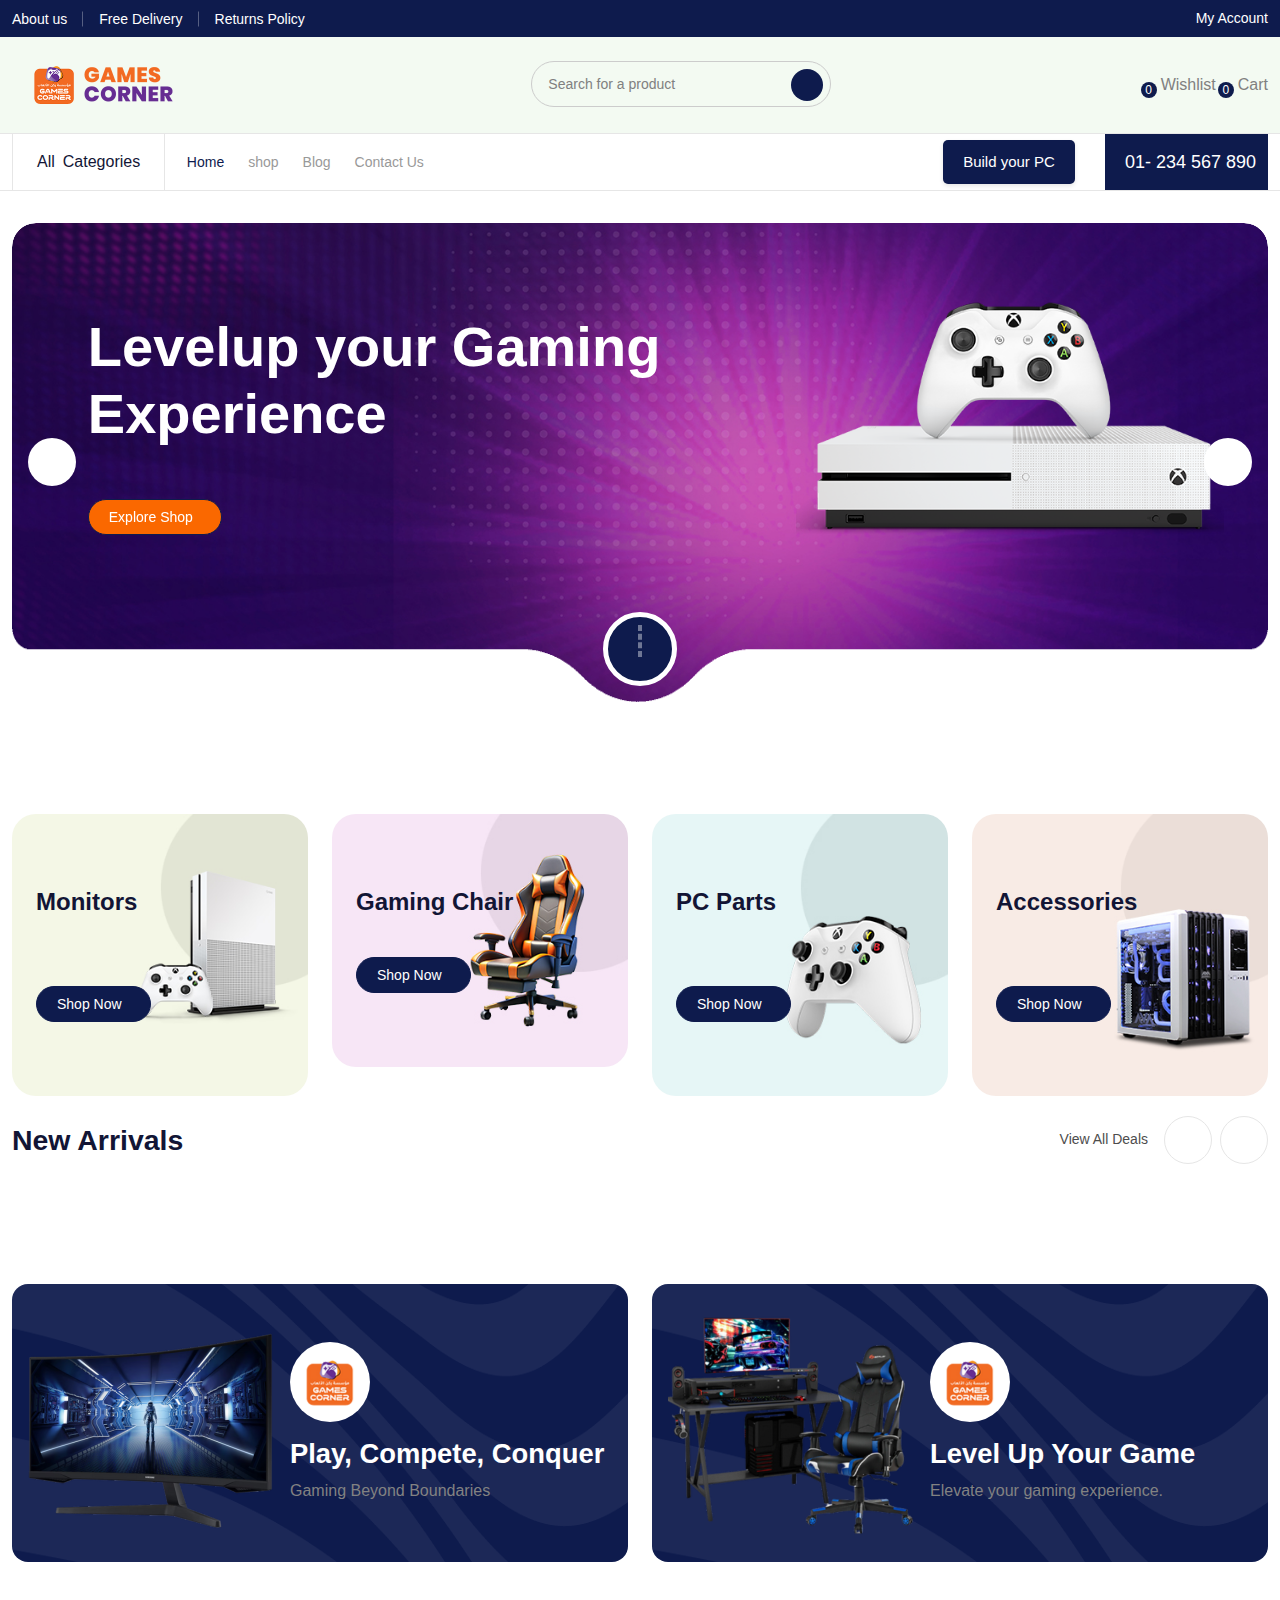
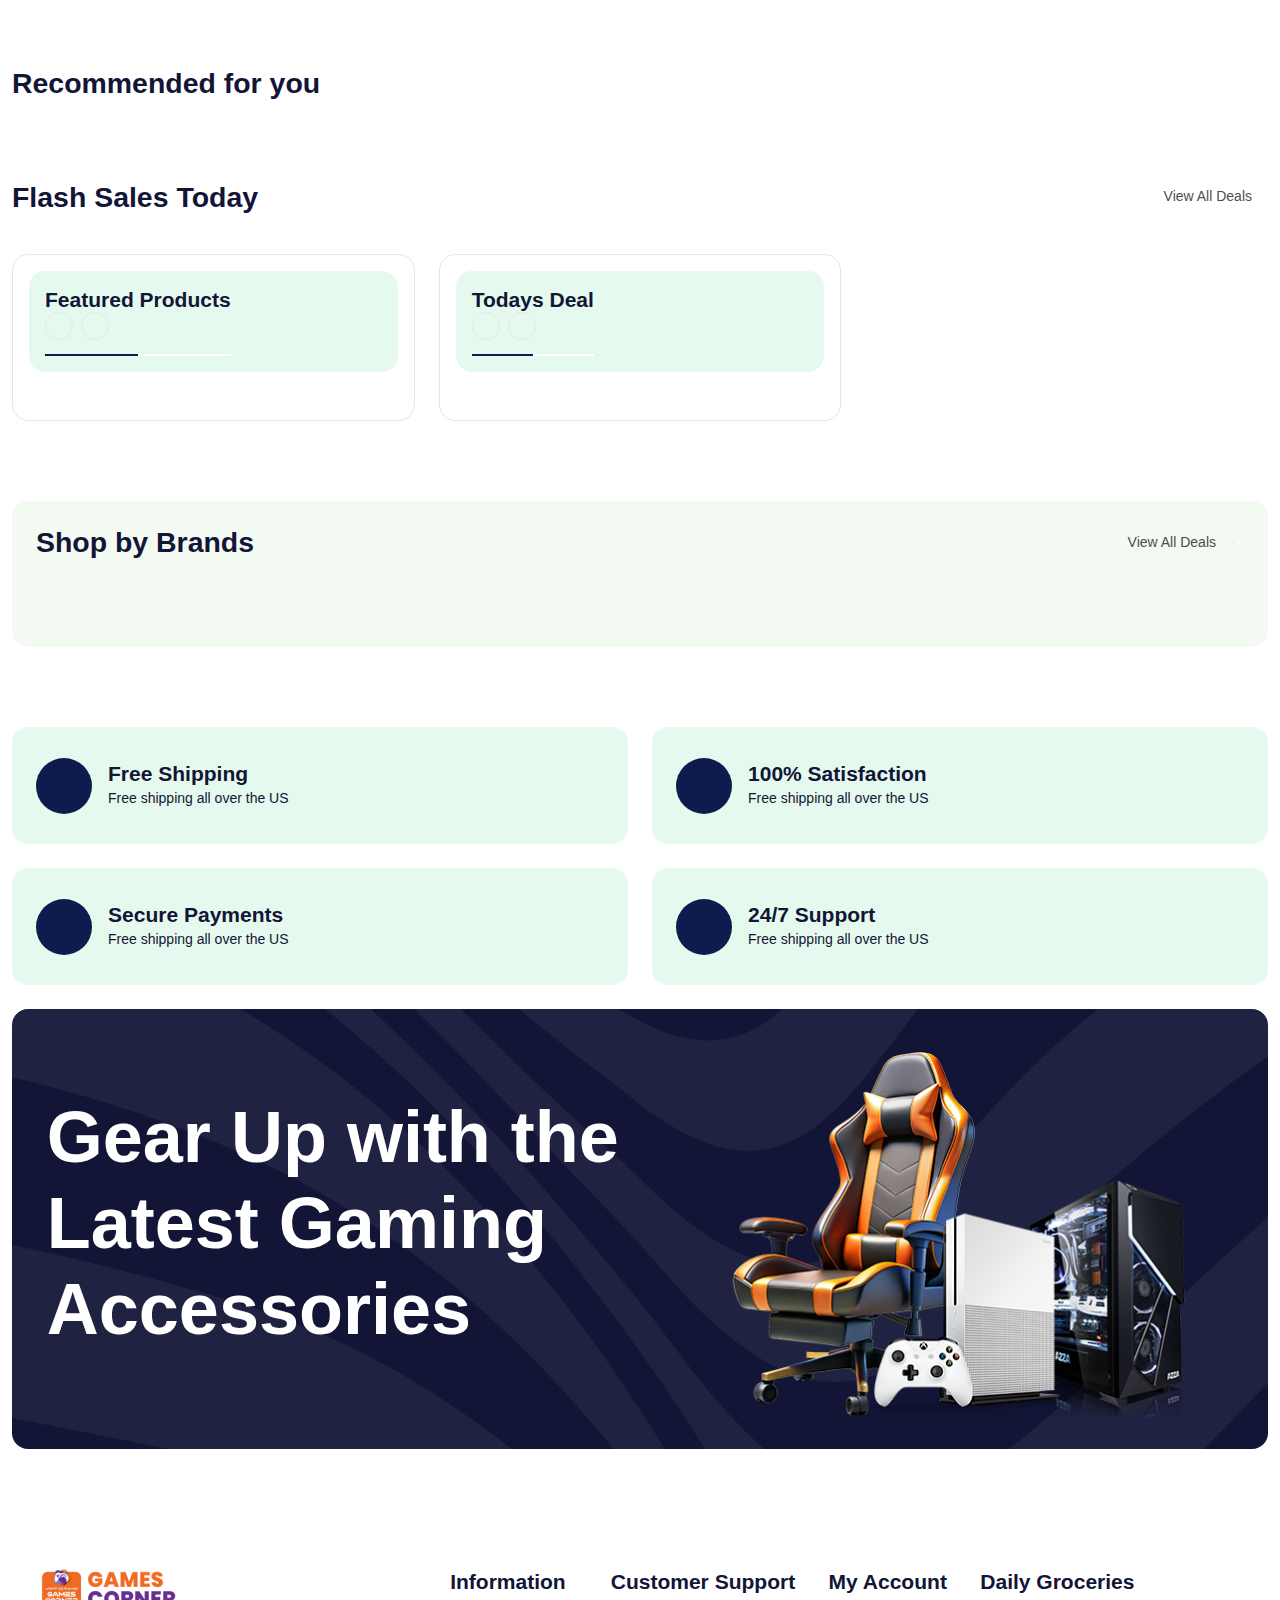
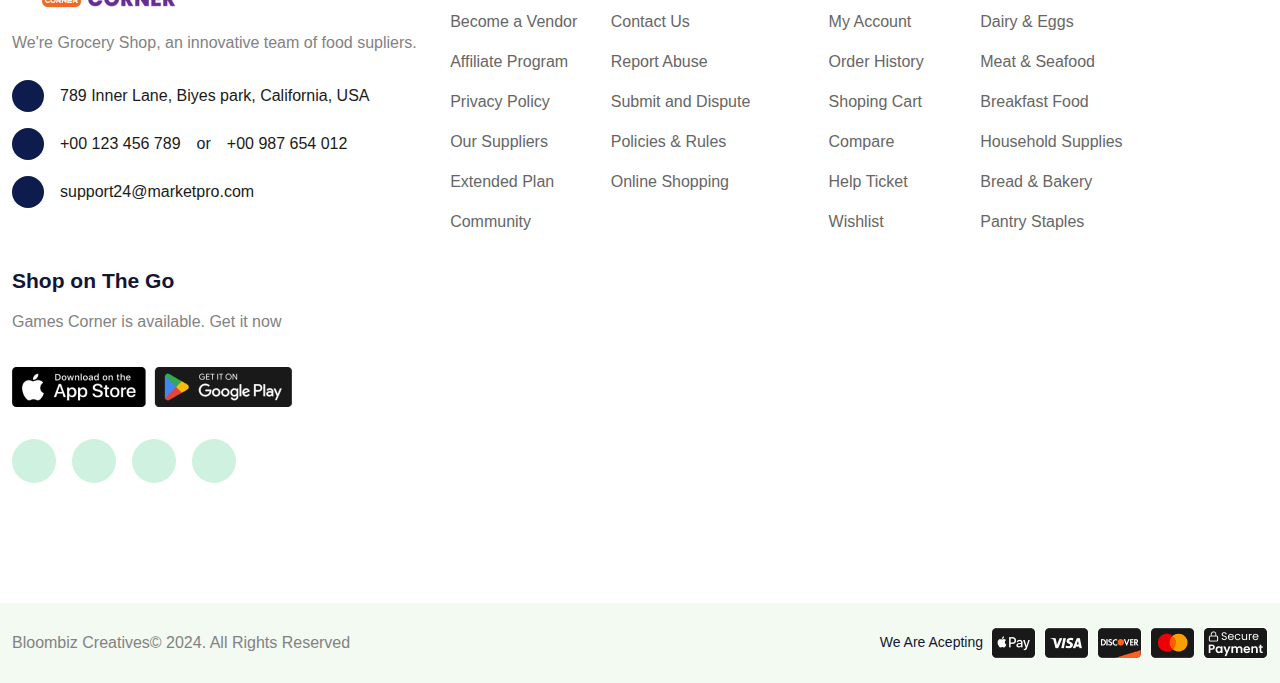
==== gamescorner.ae-main/index.html @ e505d5d4 "home page" ====
<!DOCTYPE html>
<html lang="en" class="">

<head>
  <meta charset="UTF-8" />
  <meta http-equiv="X-UA-Compatible" content="IE=edge" />
  <meta name="viewport" content="width=device-width, initial-scale=1.0" />
  <link rel="stylesheet" type="text/css" href="https://cdn.jsdelivr.net/npm/slick-carousel/slick/slick.css" />
  <script src="https://cdn.jsdelivr.net/npm/jquery"></script>
  <script src="https://cdn.jsdelivr.net/npm/slick-carousel/slick/slick.min.js"></script>

  <!-- Title -->
  <title>Games corner</title>
  <!-- Favicon -->
  <link rel="shortcut icon" href="assets/images/icon/favicon.png" />

  <!-- Bootstrap -->
  <link rel="stylesheet" href="assets/css/bootstrap.min.css" />
  <!-- select 2 -->
  <link rel="stylesheet" href="assets/css/select2.min.css" />
  <!-- Slick -->
  <link rel="stylesheet" href="assets/css/slick.css" />
  <!-- Wow -->
  <link rel="stylesheet" href="assets/css/jquery-ui.css" />
  <!-- Main css -->
  <link rel="stylesheet" href="assets/css/main.css" />
</head>
<style>
  #searchResults {
    background: white;
    border: 1px solid #ccc;
    max-height: 200px;
    overflow-y: auto;
    z-index: 1000;
    box-shadow: 0px 4px 6px rgba(0, 0, 0, 0.1);
  }

  .dropdown-item {
    padding: 8px 16px;
    cursor: pointer;
    text-decoration: none;
    color: black;
    display: block;
  }

  .dropdown-item:hover {
    background: #f0f0f0;
  }
</style>

<body>
  <!--==================== Preloader Start ====================-->
  <div class="preloader">
    <img src="assets/images/icon/preloader.gif" alt="" />
    <!-- <div class="loader"></div> -->
  </div>
  <!--==================== Preloader End ====================-->

  <!--==================== Overlay Start ====================-->
  <div class="overlay"></div>
  <!--==================== Overlay End ====================-->

  <!--==================== Sidebar Overlay End ====================-->
  <div class="side-overlay"></div>
  <!--==================== Sidebar Overlay End ====================-->

  <!-- ==================== Scroll to Top End Here ==================== -->
  <div class="progress-wrap">
    <svg class="progress-circle svg-content" width="100%" height="100%" viewBox="-1 -1 102 102">
      <path d="M50,1 a49,49 0 0,1 0,98 a49,49 0 0,1 0,-98" />
    </svg>
  </div>
  <!-- ==================== Scroll to Top End Here ==================== -->

  <!-- ==================== Search Box Start Here ==================== -->
  <form action="#" class="search-box">
    <button type="button"
      class="search-box__close position-absolute inset-block-start-0 inset-inline-end-0 m-16 w-48 h-48 border border-gray-100 rounded-circle flex-center text-white hover-text-gray-800 hover-bg-white text-2xl transition-1">
      <i class="ph ph-x"></i>
    </button>
    <div class="container">
      <div class="position-relative">
        <input type="text" id="searchInput1" class="form-control py-16 px-24 text-xl rounded-pill pe-64"
          placeholder="Search for a product" />
        <button type="submit"
          class="w-48 h-48 bg-main-600 rounded-circle flex-center text-xl text-white position-absolute top-50 translate-middle-y inset-inline-end-0 me-8">
          <i class="ph ph-magnifying-glass"></i>
        </button>
        <div id="searchResults1" class="dropdown-menu position-absolute w-100" style="display: none"></div>
      </div>
    </div>
  </form>
  <!-- ==================== Search Box End Here ==================== -->

  <!-- ==================== Mobile Menu Start Here ==================== -->
  <div class="mobile-menu scroll-sm d-lg-none d-block">
    <button type="button" class="close-button">
      <i class="ph ph-x"></i>
    </button>
    <div class="mobile-menu__inner">
      <a href="index.html" class="mobile-menu__logo">
        <img src="assets/images/logo/games corner logo.png" alt="Logo" />
      </a>
      <div class="mobile-menu__menu">
        <!-- Nav Menu Start -->
        <ul class="nav-menu flex-align nav-menu--mobile">
          <li class="nav-menu__item">
            <a href="index.html" class="nav-menu__link">Home</a>
          </li>
          <li class="nav-menu__item">
            <a href="shop.html" class="nav-menu__link">shop</a>
          </li>
          <li class="nav-menu__item">
            <a href="#" class="nav-menu__link">Blog</a>
          </li>
          <li class="nav-menu__item">
            <a href="#" class="nav-menu__link">Contact Us</a>
          </li>
          <li class="nav-menu__item">
            <a href="assemble.html" class="nav-menu__link">Assemble</a>
          </li>
        </ul>
        <!-- Nav Menu End -->
      </div>
    </div>
  </div>
  <!-- ==================== Mobile Menu End Here ==================== -->

  <!-- ======================= Middle Top Start ========================= -->
  <div class="header-top bg-main-600 flex-between">
    <div class="container container-lg">
      <div class="flex-between flex-wrap gap-8">
        <ul class="flex-align flex-wrap d-none d-md-flex">
          <!-- <li class="border-right-item"><a href="#shipping" class="text-white text-sm hover-text-decoration-underline">Become A Seller</a></li> -->
          <li class="border-right-item">
            <a href="#shipping" class="text-white text-sm hover-text-decoration-underline">About us</a>
          </li>
          <li class="border-right-item">
            <a href="#shipping" class="text-white text-sm hover-text-decoration-underline">Free Delivery</a>
          </li>
          <li class="border-right-item">
            <a href="#shipping" class="text-white text-sm hover-text-decoration-underline">Returns Policy</a>
          </li>
        </ul>
        <ul class="header-top__right flex-align flex-wrap">
          <li class="border-right-item account">
            <a href="account.html" class="text-white text-sm py-8 flex-align gap-6">
              <span class="icon text-md d-flex">
                <i class="ph ph-user-circle"></i>
              </span>
              <span class="hover-text-decoration-underline">My Account</span>
            </a>
          </li>
        </ul>
      </div>
    </div>
  </div>
  <!-- ======================= Middle Top End ========================= -->

  <!-- ======================= Middle Header Start ========================= -->
  <header class="header-middle bg-color-one border-bottom border-gray-100">
    <div class="container container-lg">
      <nav class="header-inner flex-between">
        <!-- Logo Start -->
        <div class="logo">
          <a href="index.html" class="link">
            <img src="assets/images/logo/games corner logo.png" alt="Logo" />
          </a>
        </div>
        <!-- Logo End  -->

        <!-- form location Start -->
        <form action="#" class="flex-align flex-wrap form-location-wrapper">
          <div class="search-category d-flex h-48 select-border-end-0 radius-end-0 search-form d-sm-flex d-none">
            <div class="search-form__wrapper position-relative">
              <input type="text" id="searchInput2"
                class="search-form__input common-input py-13 ps-16 pe-18 rounded-end-pill pe-44"
                placeholder="Search for a product " />
              <button type="submit"
                class="w-32 h-32 bg-main-600 rounded-circle flex-center text-xl text-white position-absolute top-50 translate-middle-y inset-inline-end-0 me-8">
                <i class="ph ph-magnifying-glass"></i>
              </button>
              <div id="searchResults2" class="dropdown-menu position-absolute w-100" style="display: none"></div>
            </div>
          </div>
        </form>

        <!-- form location start -->

        <!-- Header Middle Right start -->
        <div class="header-right flex-align d-lg-block d-none">
          <div class="flex-align flex-wrap gap-12">
            <button type="button" class="search-icon flex-align d-lg-none d-flex gap-4 item-hover">
              <span class="text-2xl text-gray-700 d-flex position-relative item-hover__text">
                <i class="ph ph-magnifying-glass"></i>
              </span>
            </button>
            <a href="wishlist.html" class="flex-align gap-4 item-hover">
              <span class="text-2xl text-gray-700 d-flex position-relative me-6 mt-6 item-hover__text">
                <i class="ph ph-heart"></i>
                <span id="wishlistCount"
                  class="w-16 h-16 flex-center rounded-circle bg-main-600 text-white text-xs position-absolute top-n6 end-n4">0</span>
              </span>
              <span class="text-md text-gray-500 item-hover__text d-none d-lg-flex">Wishlist</span>
            </a>

            <a href="cart.html" class="flex-align gap-4 item-hover">
              <span class="text-2xl text-gray-700 d-flex position-relative me-6 mt-6 item-hover__text">
                <i class="ph ph-shopping-cart-simple"></i>
                <span id="CartproductCount"
                  class="w-16 h-16 flex-center rounded-circle bg-main-600 text-white text-xs position-absolute top-n6 end-n4">0</span>
              </span>
              <span class="text-md text-gray-500 item-hover__text d-none d-lg-flex">Cart</span>
            </a>
          </div>
        </div>
        <!-- Header Middle Right End  -->
      </nav>
    </div>
  </header>
  <!-- ======================= Middle Header End ========================= -->

  <!-- ==================== Header Start Here ==================== -->
  <header class="header bg-white border-bottom border-gray-100">
    <div class="container container-lg">
      <nav class="header-inner d-flex justify-content-between gap-8">
        <div class="flex-align menu-category-wrapper">
          <!-- Category Dropdown Start -->
          <div class="category on-hover-item">
            <button type="button"
              class="category__button flex-align gap-8 fw-medium p-16 border-end border-start border-gray-100 text-heading">
              <span class="icon text-2xl d-xs-flex d-none"><i class="ph ph-dots-nine"></i></span>
              <span class="d-sm-flex d-none">All</span> Categories
              <span class="arrow-icon text-xl d-flex"><i class="ph ph-caret-down"></i></span>
            </button>

            <div class="responsive-dropdown on-hover-dropdown common-dropdown nav-submenu p-0 submenus-submenu-wrapper">
              <button type="button"
                class="close-responsive-dropdown rounded-circle text-xl position-absolute inset-inline-end-0 inset-block-start-0 mt-4 me-8 d-lg-none d-flex">
                <i class="ph ph-x"></i>
              </button>

              <!-- Logo Start -->
              <div class="logo px-16 d-lg-none d-block">
                <a href="index.html" class="link">
                  <img src="assets/images/logo/games corner logo.png" alt="Logo" />
                </a>
              </div>

              <!-- Logo End -->
              <ul class="scroll-sm p-0 py-8 w-300 max-h-400 overflow-y-auto" id="categoriesList"
                class="categories-list"></ul>
              <div id="errorMessage" class="text-red-500 text-center"></div>
            </div>
          </div>
          <!-- Category Dropdown End  -->

          <!-- Menu Start  -->
          <div class="header-menu d-lg-block d-none">
            <!-- Nav Menu Start -->
            <ul class="nav-menu flex-align">
              <li class="nav-menu__item">
                <a href="index.html" class="nav-menu__link">Home</a>
              </li>
              <li class="nav-menu__item">
                <a href="shop.html" class="nav-menu__link">shop</a>
              </li>
              <li class="nav-menu__item">
                <a href="blog.html" class="nav-menu__link">Blog</a>
              </li>
              <li class="nav-menu__item">
                <a href="contact.html" class="nav-menu__link">Contact Us</a>
              </li>
            </ul>
            <!-- Nav Menu End -->
          </div>
          <!-- Menu End  -->
        </div>

        <!-- Header Right start -->
        <div class="header-right flex-align">
          <a href="assemble.html"><button class="assemble">
              <i class="ph ph-puzzle-piece"></i> Build your PC
            </button></a>

          <a href="tel:01234567890"
            class="bg-main-600 text-white p-12 h-100 hover-bg-main-800 flex-align gap-8 text-lg d-lg-flex d-none">
            <div class="d-flex text-32"><i class="ph ph-phone-call"></i></div>
            01- 234 567 890
          </a>
          <div class="me-16 d-lg-none d-block">
            <div class="flex-align flex-wrap gap-12">
              <button type="button" class="search-icon flex-align d-lg-none d-flex gap-4 item-hover">
                <span class="text-2xl text-gray-700 d-flex position-relative item-hover__text">
                  <i class="ph ph-magnifying-glass"></i>
                </span>
              </button>
            </div>
          </div>
          <button type="button" class="toggle-mobileMenu d-lg-none ms-3n text-gray-800 text-4xl d-flex">
            <i class="ph ph-list"></i>
          </button>
        </div>
        <!-- Header Right End  -->
      </nav>
    </div>
  </header>
  <!-- Bottom Navigation Bar -->
  <nav class="bottom1-nav">
    <a href="index.html" class="nav-item" aria-label="Home">
      <i class="ph ph-house"></i>
      <span>Home</span>
    </a>

    <a href="wishlist.html" class="nav-item position-relative" aria-label="Wishlist">
      <i class="ph ph-heart"></i>
      <span>wishlist</span>
      <!-- Wishlist Notification Badge -->
      <span id="wishlistCount"
        class="notification-badge position-absolute top-n6 end-n4 bg-main-600 text-white rounded-circle text-xs flex-center wishlist">0</span>
    </a>

    <a href="cart.html" class="nav-item position-relative" aria-label="Cart">
      <i class="ph ph-shopping-cart-simple"></i>
      <span>Cart</span>
      <!-- Cart Notification Badge -->
      <span id="CartproductCount"
        class="notification-badge position-absolute top-n6 end-n4 bg-main-600 text-white rounded-circle text-xs flex-center cart">0</span>
    </a>

    <a href="account.html" class="nav-item" aria-label="Profile">
      <i class="ph ph-user"></i>
      <span>Profile</span>
    </a>
  </nav>
  <!-- ==================== Header End Here ==================== -->

  <!-- ============================ Banner Section start =============================== -->
  <div class="banner">
    <div class="container container-lg">
      <div class="banner-item rounded-24 overflow-hidden position-relative arrow-center">
        <a href="#featureSection"
          class="scroll-down w-84 h-84 text-center flex-center bg-main-600 rounded-circle border border-5 text-white border-white position-absolute start-50 translate-middle-x bottom-0 hover-bg-main-800">
          <span class="icon line-height-0"><i class="ph ph-caret-double-down"></i></span>
        </a>

        <img src="assets/images/bg/banner.jpg" alt=""
          class="banner-img position-absolute inset-block-start-0 inset-inline-start-0 w-100 h-100 z-n1 object-fit-cover rounded-24" />

        <div class="flex-align">
          <button type="button" id="banner-prev"
            class="slick-prev slick-arrow flex-center rounded-circle bg-white text-xl hover-bg-main-600 hover-text-white transition-1">
            <i class="ph ph-caret-left"></i>
          </button>
          <button type="button" id="banner-next"
            class="slick-next slick-arrow flex-center rounded-circle bg-white text-xl hover-bg-main-600 hover-text-white transition-1">
            <i class="ph ph-caret-right"></i>
          </button>
        </div>

        <div class="banner-slider">
          <div class="banner-slider__item">
            <div class="banner-slider__inner flex-between position-relative">
              <div class="banner-item__content">
                <h1 class="banner-item__title bounce">
                  Levelup your Gaming Experience
                </h1>
                <a href="shop.html"
                  class="btn btn-main d-inline-flex align-items-center rounded-pill gap-8 explore_btn">
                  Explore Shop
                  <span class="icon text-xl d-flex"><i class="ph ph-shopping-cart-simple"></i>
                  </span>
                </a>
              </div>
              <div class="banner-item__thumb">
                <img src="assets/images/bg/slider 3.png" alt="" />
              </div>
            </div>
          </div>
          <div class="banner-slider__item">
            <div class="banner-slider__inner flex-between position-relative">
              <div class="banner-item__content">
                <h1 class="banner-item__title">
                  Unleash your Gaming Adventure
                </h1>
                <a href="shop.html"
                  class="btn btn-main d-inline-flex align-items-center rounded-pill gap-8 explore_btn">
                  Explore Shop
                  <span class="icon text-xl d-flex"><i class="ph ph-shopping-cart-simple"></i>
                  </span>
                </a>
              </div>
              <div class="banner-item__thumb">
                <img src="assets/images/bg/slider 2.png" alt="" />
              </div>
            </div>
          </div>
        </div>
      </div>
    </div>
  </div>
  <!-- ============================ Banner Section End =============================== -->

  <!-- ============================ Feature Section start =============================== -->
  <div class="feature" id="featureSection">
    <div class="container container-lg">
      <div class="position-relative arrow-center" id="feature-item-wrapper">
        <div class="flex-align">
          <button type="button" id="feature-item-wrapper-prev"
            class="slick-prev slick-arrow flex-center rounded-circle bg-white text-xl hover-bg-main-600 hover-text-white transition-1">
            <i class="ph ph-caret-left"></i>
          </button>
          <button type="button" id="feature-item-wrapper-next"
            class="slick-next slick-arrow flex-center rounded-circle bg-white text-xl hover-bg-main-600 hover-text-white transition-1">
            <i class="ph ph-caret-right"></i>
          </button>
        </div>
        <div class="feature-item-wrapper" id="parentTableBody"></div>
      </div>
    </div>
  </div>
  <!-- ============================ Feature Section End =============================== -->

  <!-- ======================== promotional banner Start ============================== -->
  <section class="promotional-banner pt-80">
    <div class="container container-lg">
      <div class="row gy-4">
        <div class="col-xl-3 col-sm-6 col-xs-6">
          <div class="promotional-banner-item position-relative rounded-24 overflow-hidden z-1">
            <img src="assets/images/bg/banner 1.jpg" alt=""
              class="position-absolute inset-block-start-0 inset-inline-start-0 w-100 h-100 object-fit-cover z-n1" />
            <div class="promotional-banner-item__content">
              <h6 class="promotional-banner-item__title text-32">
                Monitors <br /><br />
              </h6>
              <a href="shop.html" class="btn btn-main d-inline-flex align-items-center rounded-pill gap-8 mt-24">
                Shop Now
                <span class="icon text-xl d-flex"><i class="ph ph-arrow-right"></i></span>
              </a>
            </div>
          </div>
        </div>
        <div class="col-xl-3 col-sm-6 col-xs-6">
          <div class="promotional-banner-item position-relative rounded-24 overflow-hidden z-1">
            <img src="assets/images/bg/banner 2.jpg" alt=""
              class="position-absolute inset-block-start-0 inset-inline-start-0 w-100 h-100 object-fit-cover z-n1" />
            <div class="promotional-banner-item__content">
              <h6 class="promotional-banner-item__title text-32">
                Gaming Chair<br />
              </h6>
              <a href="shop.html" class="btn btn-main d-inline-flex align-items-center rounded-pill gap-8 mt-24">
                Shop Now
                <span class="icon text-xl d-flex"><i class="ph ph-arrow-right"></i></span>
              </a>
            </div>
          </div>
        </div>
        <div class="col-xl-3 col-sm-6 col-xs-6">
          <div class="promotional-banner-item position-relative rounded-24 overflow-hidden z-1">
            <img src="assets/images/bg/banner3.jpg" alt=""
              class="position-absolute inset-block-start-0 inset-inline-start-0 w-100 h-100 object-fit-cover z-n1" />
            <div class="promotional-banner-item__content">
              <h6 class="promotional-banner-item__title text-32">
                PC Parts<br /><br />
              </h6>
              <a href="shop.html" class="btn btn-main d-inline-flex align-items-center rounded-pill gap-8 mt-24">
                Shop Now
                <span class="icon text-xl d-flex"><i class="ph ph-arrow-right"></i></span>
              </a>
            </div>
          </div>
        </div>
        <div class="col-xl-3 col-sm-6 col-xs-6">
          <div class="promotional-banner-item position-relative rounded-24 overflow-hidden z-1">
            <img src="assets/images/bg/banner 4.jpg" alt=""
              class="position-absolute inset-block-start-0 inset-inline-start-0 w-100 h-100 object-fit-cover z-n1" />
            <div class="promotional-banner-item__content">
              <h6 class="promotional-banner-item__title text-32">
                Accessories<br /><br />
              </h6>
              <a href="shop.html" class="btn btn-main d-inline-flex align-items-center rounded-pill gap-8 mt-24">
                Shop Now
                <span class="icon text-xl d-flex"><i class="ph ph-arrow-right"></i></span>
              </a>
            </div>
          </div>
        </div>
      </div>
    </div>
  </section>
  <!-- ======================== promotional banner End ============================== -->


  <!-- New Arrivals -->
  <section class="new-arrival pb-70 pt-20">
    <div class="container container-lg">
      <div class="section-heading">
        <div class="flex-between flex-wrap gap-8">
        <h5 class="mb-0">New Arrivals</h5>
        <div class="flex-align gap-16">
          <a href="shop.html"
            class="text-sm fw-medium text-gray-700 hover-text-main-600 hover-text-decoration-underline">View All
            Deals</a>
          <div class="flex-align gap-8">
            <button type="button" id="newArrival-prev"
              class="slick-prev slick-arrow flex-center rounded-circle border border-gray-100 hover-border-main-600 text-xl hover-bg-main-600 hover-text-white transition-1">
              <i class="ph ph-caret-left"></i>
            </button>
            <button type="button" id="newArrival-next"
              class="slick-next slick-arrow flex-center rounded-circle border border-gray-100 hover-border-main-600 text-xl hover-bg-main-600 hover-text-white transition-1">
              <i class="ph ph-caret-right"></i>
            </button>
          </div>
          </div>
        </div>
      </div>
    </div>
    </div>
    <div class="" id="productsTableBody"></div>
    <div>
    </div>
  </section>

  <!-- =========================== Offer Section Start =============================== -->
  <section class="offer pt-80 pb-80">
    <div class="container container-lg">
      <div class="row gy-4">
        <div class="col-sm-6">
          <div
            class="offer-card position-relative rounded-16 bg-main-600 overflow-hidden p-16 flex-align gap-16 flex-wrap z-1">
            <img src="assets/images/shape/offer-shape.png" alt=""
              class="position-absolute inset-block-start-0 inset-inline-start-0 z-n1 w-100 h-100 opacity-6" />
            <div class="offer-card__thumb d-lg-block d-none">
              <img src="assets/images/thumbs/offer1.png" alt="" />
            </div>
            <div class="py-xl-4">
              <div class="offer-card__logo mb-16 w-80 h-80 flex-center bg-white rounded-circle">
                <img src="assets/images/logo/offerlogo.png" alt="" />
              </div>
              <h4 class="text-white mb-8">Play, Compete, Conquer</h4>
              <div class="flex-align gap-8">Gaming Beyond Boundaries</div>
            </div>
          </div>
        </div>
        <div class="col-sm-6">
          <div
            class="offer-card position-relative rounded-16 bg-main-600 overflow-hidden p-16 flex-align gap-16 flex-wrap z-1">
            <img src="assets/images/shape/offer-shape.png" alt=""
              class="position-absolute inset-block-start-0 inset-inline-start-0 z-n1 w-100 h-100 opacity-6" />
            <div class="offer-card__thumb d-lg-block d-none">
              <img src="assets/images/thumbs/offer2.png" alt="" />
            </div>
            <div class="py-xl-4">
              <div class="offer-card__logo mb-16 w-80 h-80 flex-center bg-white rounded-circle">
                <img src="assets/images/logo/offerlogo.png" alt="" />
              </div>
              <h4 class="text-white mb-8">Level Up Your Game</h4>
              <div class="flex-align gap-8">Elevate your gaming experience.</div>
            </div>
          </div>
        </div>
      </div>
    </div>
  </section>



  <!-- old products -->

  <div class="product mt-24">
    <div class="container container-lg">
      <h5 class=" section-heading  mb-0">Recommended for you</h5>

      <!-- Loading indicator -->
      <div id="loadingIndicator" class="text-center" style="display: none;">
        <div class="spinner-border text-primary" role="status">
          <span class="visually-hidden">Loading...</span>
        </div>
      </div>

      <!-- Error message container -->
      <div id="errorMessage" class="text-danger"></div>

      <!-- Products container -->
      <div id="oldProductsTableBody" class="products-container">
        <!-- Products will be populated here -->
      </div>
    </div>
  </div>

  <!-- ========================= flash start End ================================ -->

  <!-- Flash sales -->

  <section class="flash-sales pt-80">
    <div class="container container-lg">
      <div class="section-heading">
        <div class="flex-between flex-wrap gap-8">
          <h5 class="mb-0">Flash Sales Today</h5>
          <div class="flex-align gap-16">
            <a href="shop.html"
              class="text-sm fw-medium text-gray-700 hover-text-main-600 hover-text-decoration-underline">
              View All Deals
            </a>
            <div class="flex-align gap-8">
              <button type="button" id="flash-prev"
                class="slick-prev slick-arrow flex-center rounded-circle border border-gray-100 hover-border-main-600 text-xl hover-bg-main-600 hover-text-white transition-1">
                <i class="ph ph-caret-left"></i>
              </button>
              <button type="button" id="flash-next"
                class="slick-next slick-arrow flex-center rounded-circle border border-gray-100 hover-border-main-600 text-xl hover-bg-main-600 hover-text-white transition-1">
                <i class="ph ph-caret-right"></i>
              </button>
            </div>
          </div>
        </div>
      </div>
      <div class="flash-sales__slider arrow-style-two"></div>
    </div>
    </div>
  </section>



  <!-- ========================== Short Product Section Start ============================== -->
  <div class="short-product">
    <div class="container container-lg">
      <div class="row gy-2">
        <!-- featured -->
        <div class="col-xxl-3 col-lg-4 col-sm-6">
          <div class="p-16 border border-gray-100 hover-border-main-600 rounded-16 position-relative transition-2">
            <div class="p-16 bg-main-50 rounded-16 mb-32">
              <h6 class="underlined-line position-relative mb-0 pb-16 d-inline-block y">
                Featured Products
                <div class="flex-align gap-8">
                  <button type="button" id="feature-prev"
                    class="slick-prev slick-arrow flex-center rounded-circle border border-gray-100 hover-border-main-600 text-sm hover-bg-main-600 hover-text-white transition-1 w-28 h-28">
                    <i class="ph ph-caret-left text-base"></i>
                  </button>
                  <button type="button" id="feature-next"
                    class="slick-next slick-arrow flex-center rounded-circle border border-gray-100 hover-border-main-600 text-sm hover-bg-main-600 hover-text-white transition-1 w-28 h-28">
                    <i class="ph ph-caret-right text-base"></i>
                  </button>
                </div>
              </h6>
            </div>
            <div id="featuredTableBody"></div>
          </div>
        </div>
        <!-- todaysdeal -->
        <div class="col-xxl-3 col-lg-4 col-sm-6">
          <div class="p-16 border border-gray-100 hover-border-main-600 rounded-16 position-relative transition-2">
            <div class="p-16 bg-main-50 rounded-16 mb-32">
              <h6 class="underlined-line position-relative mb-0 pb-16 d-inline-block">
                Todays Deal
                <div class="flex-align gap-8">
                  <button type="button" id="deal-prev"
                    class="slick-prev slick-arrow flex-center rounded-circle border border-gray-100 hover-border-main-600 text-sm hover-bg-main-600 hover-text-white transition-1 w-28 h-28">
                    <i class="ph ph-caret-left text-base"></i>
                  </button>
                  <button type="button" id="deal-next"
                    class="slick-next slick-arrow flex-center rounded-circle border border-gray-100 hover-border-main-600 text-sm hover-bg-main-600 hover-text-white transition-1 w-28 h-28">
                    <i class="ph ph-caret-right text-base"></i>
                  </button>
                </div>
              </h6>
            </div>
            <div id="dealsTableBody"></div>
          </div>
        </div>
      </div>
    </div>
  </div>

  <!-- ========================== Short Product Section End ============================== -->

  <!-- ============================== Brand Section Start =============================== -->
  <div class="brand py-80">
    <div class="container container-lg">
      <div class="brand-inner bg-color-one p-24 rounded-16">
        <div class="section-heading">
          <div class="flex-between flex-wrap gap-8">
            <h5 class="mb-0">Shop by Brands</h5>
            <div class="flex-align gap-16">
              <a href="shop.html"
                class="text-sm fw-medium text-gray-700 hover-text-main-600 hover-text-decoration-underline">View All
                Deals</a>
              <div class="flex-align gap-8">
                <button type="button" id="brand-prev"
                  class="slick-prev slick-arrow flex-center rounded-circle border border-gray-100 hover-border-main-600 text-xl hover-bg-main-600 hover-text-white transition-1">
                  <i class="ph ph-caret-left"></i>
                </button>
                <button type="button" id="brand-next"
                  class="slick-next slick-arrow flex-center rounded-circle border border-gray-100 hover-border-main-600 text-xl hover-bg-main-600 hover-text-white transition-1">
                  <i class="ph ph-caret-right"></i>
                </button>
              </div>
            </div>
          </div>
        </div>
        <div class="brand-slider arrow-style-two" id="brandsTableBody">
          <div class="brand-item">
            <img src="" alt="" />
          </div>
        </div>
      </div>
    </div>
  </div>
  <!-- ===============-=============== Brand Section End =============================== -->

  <!-- ========================== New Arrival Section Start ============================= -->

  <!-- ========================== New Arrival Section End ============================= -->

  <!-- ========================== Shipping Section Start ============================ -->
  <section class="shipping mb-24" id="shipping">
    <div class="container container-lg">
      <div class="row gy-4">
        <div class="col-xxl-3 col-sm-6">
          <div class="shipping-item flex-align gap-16 rounded-16 bg-main-50 hover-bg-main-100 transition-2">
            <span class="w-56 h-56 flex-center rounded-circle bg-main-600 text-white text-32 flex-shrink-0"><i
                class="ph-fill ph-car-profile"></i></span>
            <div class="">
              <h6 class="mb-0">Free Shipping</h6>
              <span class="text-sm text-heading">Free shipping all over the US</span>
            </div>
          </div>
        </div>
        <div class="col-xxl-3 col-sm-6">
          <div class="shipping-item flex-align gap-16 rounded-16 bg-main-50 hover-bg-main-100 transition-2">
            <span class="w-56 h-56 flex-center rounded-circle bg-main-600 text-white text-32 flex-shrink-0"><i
                class="ph-fill ph-hand-heart"></i></span>
            <div class="">
              <h6 class="mb-0">100% Satisfaction</h6>
              <span class="text-sm text-heading">Free shipping all over the US</span>
            </div>
          </div>
        </div>
        <div class="col-xxl-3 col-sm-6">
          <div class="shipping-item flex-align gap-16 rounded-16 bg-main-50 hover-bg-main-100 transition-2">
            <span class="w-56 h-56 flex-center rounded-circle bg-main-600 text-white text-32 flex-shrink-0"><i
                class="ph-fill ph-credit-card"></i></span>
            <div class="">
              <h6 class="mb-0">Secure Payments</h6>
              <span class="text-sm text-heading">Free shipping all over the US</span>
            </div>
          </div>
        </div>
        <div class="col-xxl-3 col-sm-6">
          <div class="shipping-item flex-align gap-16 rounded-16 bg-main-50 hover-bg-main-100 transition-2">
            <span class="w-56 h-56 flex-center rounded-circle bg-main-600 text-white text-32 flex-shrink-0"><i
                class="ph-fill ph-chats"></i></span>
            <div class="">
              <h6 class="mb-0">24/7 Support</h6>
              <span class="text-sm text-heading">Free shipping all over the US</span>
            </div>
          </div>
        </div>
      </div>
    </div>
  </section>
  <!-- ========================== Shipping Section End ============================ -->

  <!-- =============================== Newsletter Section Start ============================ -->
  <div class="newsletter">
    <div class="container container-lg">
      <div class="newsletter-box position-relative rounded-16 flex-align gap-16 flex-wrap z-1">
        <img src="assets/images/bg/newsletter-bg.png" alt=""
          class="position-absolute inset-block-start-0 inset-inline-start-0 z-n1 w-100 h-100 opacity-6" />
        <div class="row align-items-center">
          <div class="col-xl-6">
            <div class="">
              <h1 class="text-white mb-12">
                Gear Up with the Latest Gaming Accessories
              </h1>
              <!-- <p class="text-white h5 mb-0">SING UP FOR THE UPDATE NEWSLETTER</p> -->
              <!-- <form action="#" class="position-relative mt-40">
                                <input type="text"
                                    class="form-control common-input rounded-pill text-white py-22 px-16 pe-144"
                                    placeholder="Your email address...">
                                <button type="submit"
                                    class="btn btn-main-two rounded-pill position-absolute top-50 translate-middle-y inset-inline-end-0 me-10">Subscribe
                                </button>
                            </form> -->
            </div>
          </div>
          <div class="col-xl-6 text-center d-xl-block d-none">
            <img src="assets/images/bg/banner7.png" alt="" />
          </div>
        </div>
      </div>
    </div>
  </div>
  <!-- =============================== Newsletter Section End ============================ -->

  <!-- ==================== Footer Start Here ==================== -->
  <footer class="footer py-120">
    <!-- <img src="assets/images/bg/body-bottom-bg.png" alt="BG" class="body-bottom-bg"> -->
    <div class="container container-lg">
      <div class="footer-item-wrapper d-flex align-items-start flex-wrap">
        <div class="footer-item">
          <div class="footer-item__logo">
            <a href="index-2.html">
              <img src="assets/images/logo/footer.png" alt="" /></a>
          </div>
          <p class="mb-24">
            We're Grocery Shop, an innovative team of food supliers.
          </p>
          <div class="flex-align gap-16 mb-16">
            <span class="w-32 h-32 flex-center rounded-circle bg-main-600 text-white text-md flex-shrink-0"><i
                class="ph-fill ph-map-pin"></i></span>
            <span class="text-md text-gray-900">789 Inner Lane, Biyes park, California, USA</span>
          </div>
          <div class="flex-align gap-16 mb-16">
            <span class="w-32 h-32 flex-center rounded-circle bg-main-600 text-white text-md flex-shrink-0"><i
                class="ph-fill ph-phone-call"></i></span>
            <div class="flex-align gap-16 flex-wrap">
              <a href="tel:+00123456789" class="text-md text-gray-900 hover-text-main-600">+00 123 456 789</a>
              <span class="text-md text-main-600">or</span>
              <a href="tel:+00987654012" class="text-md text-gray-900 hover-text-main-600">+00 987 654 012</a>
            </div>
          </div>
          <div class="flex-align gap-16 mb-16">
            <span class="w-32 h-32 flex-center rounded-circle bg-main-600 text-white text-md flex-shrink-0"><i
                class="ph-fill ph-envelope"></i></span>
            <a href="mailto:support24@marketpro.com"
              class="text-md text-gray-900 hover-text-main-600">support24@marketpro.com</a>
          </div>
        </div>

        <div class="footer-item">
          <h6 class="footer-item__title">Information</h6>
          <ul class="footer-menu">
            <li class="mb-16">
              <a href="shop.html" class="text-gray-600 hover-text-main-600">Become a Vendor</a>
            </li>
            <li class="mb-16">
              <a href="shop.html" class="text-gray-600 hover-text-main-600">Affiliate Program</a>
            </li>
            <li class="mb-16">
              <a href="shop.html" class="text-gray-600 hover-text-main-600">Privacy Policy</a>
            </li>
            <li class="mb-16">
              <a href="shop.html" class="text-gray-600 hover-text-main-600">Our Suppliers</a>
            </li>
            <li class="mb-16">
              <a href="shop.html" class="text-gray-600 hover-text-main-600">Extended Plan</a>
            </li>
            <li class="">
              <a href="shop.html" class="text-gray-600 hover-text-main-600">Community</a>
            </li>
          </ul>
        </div>

        <div class="footer-item">
          <h6 class="footer-item__title">Customer Support</h6>
          <ul class="footer-menu">
            <!-- <li class="mb-16">
                            <a href="shop.html" class="text-gray-600 hover-text-main-600">Help Center</a>
                        </li> -->
            <li class="mb-16">
              <a href="contact.html" class="text-gray-600 hover-text-main-600">Contact Us</a>
            </li>
            <li class="mb-16">
              <a href="shop.html" class="text-gray-600 hover-text-main-600">Report Abuse</a>
            </li>
            <li class="mb-16">
              <a href="shop.html" class="text-gray-600 hover-text-main-600">Submit and Dispute</a>
            </li>
            <li class="mb-16">
              <a href="shop.html" class="text-gray-600 hover-text-main-600">Policies & Rules</a>
            </li>
            <li class="">
              <a href="shop.html" class="text-gray-600 hover-text-main-600">Online Shopping</a>
            </li>
          </ul>
        </div>

        <div class="footer-item">
          <h6 class="footer-item__title">My Account</h6>
          <ul class="footer-menu">
            <li class="mb-16">
              <a href="shop.html" class="text-gray-600 hover-text-main-600">My Account</a>
            </li>
            <li class="mb-16">
              <a href="shop.html" class="text-gray-600 hover-text-main-600">Order History</a>
            </li>
            <li class="mb-16">
              <a href="shop.html" class="text-gray-600 hover-text-main-600">Shoping Cart</a>
            </li>
            <li class="mb-16">
              <a href="shop.html" class="text-gray-600 hover-text-main-600">Compare</a>
            </li>
            <li class="mb-16">
              <a href="shop.html" class="text-gray-600 hover-text-main-600">Help Ticket</a>
            </li>
            <li class="">
              <a href="shop.html" class="text-gray-600 hover-text-main-600">Wishlist</a>
            </li>
          </ul>
        </div>

        <div class="footer-item">
          <h6 class="footer-item__title">Daily Groceries</h6>
          <ul class="footer-menu">
            <li class="mb-16">
              <a href="shop.html" class="text-gray-600 hover-text-main-600">Dairy & Eggs</a>
            </li>
            <li class="mb-16">
              <a href="shop.html" class="text-gray-600 hover-text-main-600">Meat & Seafood</a>
            </li>
            <li class="mb-16">
              <a href="shop.html" class="text-gray-600 hover-text-main-600">Breakfast Food</a>
            </li>
            <li class="mb-16">
              <a href="shop.html" class="text-gray-600 hover-text-main-600">Household Supplies</a>
            </li>
            <li class="mb-16">
              <a href="shop.html" class="text-gray-600 hover-text-main-600">Bread & Bakery</a>
            </li>
            <li class="">
              <a href="shop.html" class="text-gray-600 hover-text-main-600">Pantry Staples</a>
            </li>
          </ul>
        </div>

        <div class="footer-item">
          <h6 class="">Shop on The Go</h6>
          <p class="mb-16">Games Corner is available. Get it now</p>
          <div class="flex-align gap-8 my-32">
            <a href="https://www.apple.com/store" class="">
              <img src="assets/images/thumbs/store-img1.png" alt="" />
            </a>
            <a href="https://play.google.com/store/apps?hl=en" class="">
              <img src="assets/images/thumbs/store-img2.png" alt="" />
            </a>
          </div>

          <ul class="flex-align gap-16">
            <li>
              <a href="https://www.facebook.com/"
                class="w-44 h-44 flex-center bg-main-100 text-main-600 text-xl rounded-circle hover-bg-main-600 hover-text-white">
                <i class="ph-fill ph-facebook-logo"></i>
              </a>
            </li>
            <li>
              <a href="https://www.twitter.com/"
                class="w-44 h-44 flex-center bg-main-100 text-main-600 text-xl rounded-circle hover-bg-main-600 hover-text-white">
                <i class="ph-fill ph-twitter-logo"></i>
              </a>
            </li>
            <li>
              <a href="https://www.linkedin.com/"
                class="w-44 h-44 flex-center bg-main-100 text-main-600 text-xl rounded-circle hover-bg-main-600 hover-text-white">
                <i class="ph-fill ph-instagram-logo"></i>
              </a>
            </li>
            <li>
              <a href="https://www.pinterest.com/"
                class="w-44 h-44 flex-center bg-main-100 text-main-600 text-xl rounded-circle hover-bg-main-600 hover-text-white">
                <i class="ph-fill ph-linkedin-logo"></i>
              </a>
            </li>
          </ul>
        </div>
      </div>
    </div>
  </footer>

  <!-- bottom Footer -->
  <div class="bottom-footer bg-color-one py-8">
    <div class="container container-lg">
      <div class="bottom-footer__inner flex-between flex-wrap gap-16 py-16">
        <p class="bottom-footer__text">
          Bloombiz Creatives&copy; 2024. All Rights Reserved
        </p>
        <div class="flex-align gap-8 flex-wrap">
          <span class="text-heading text-sm">We Are Acepting</span>
          <img src="assets/images/thumbs/payment-method.png" alt="" />
        </div>
      </div>
    </div>
  </div>
  <!-- ==================== Footer End Here ==================== -->

  <!-- Jquery js -->
  <script src="assets/js/jquery-3.7.1.min.js"></script>
  <!-- Bootstrap Bundle Js -->
  <script src="assets/js/boostrap.bundle.min.js"></script>
  <!-- Bootstrap Bundle Js -->
  <script src="assets/js/phosphor-icon.js"></script>
  <!-- Select 2 -->
  <script src="assets/js/select2.min.js"></script>
  <!-- Slick js -->
  <script src="assets/js/slick.min.js"></script>
  <!-- Slick js -->
  <!-- <script src="assets/js/count-down.js"></script> -->
  <!-- wow js -->
  <script src="assets/js/jquery-ui.js"></script>
  <!-- main js -->
  <script src="assets/js/main.js"></script>
  <!-- categories -->
  <script src="assets/js/categories.js"></script>

  <!-- brands -->
  <script src="assets//js//brands.js"></script>

  <!-- Featured -->
  <script src="assets//js//featured.js"></script>

  <!-- todays deal -->
  <script src="assets//js//todaysdeal.js"></script>

  <!-- parent -->
  <script src="assets//js//parent.js"></script>

  <!-- flash sales -->
  <script src="assets/js/flashsale.js"></script>
  <script src="assets/js/searchbox.js"></script>
  <script src="assets/js/wishlist.js"></script>
  <script src="assets/js/cart.js"></script>

  <script src="assets/js/newarrivals.js"></script>

  <script src="assets/js/oldproducts.js"></script>

</body>

</html>
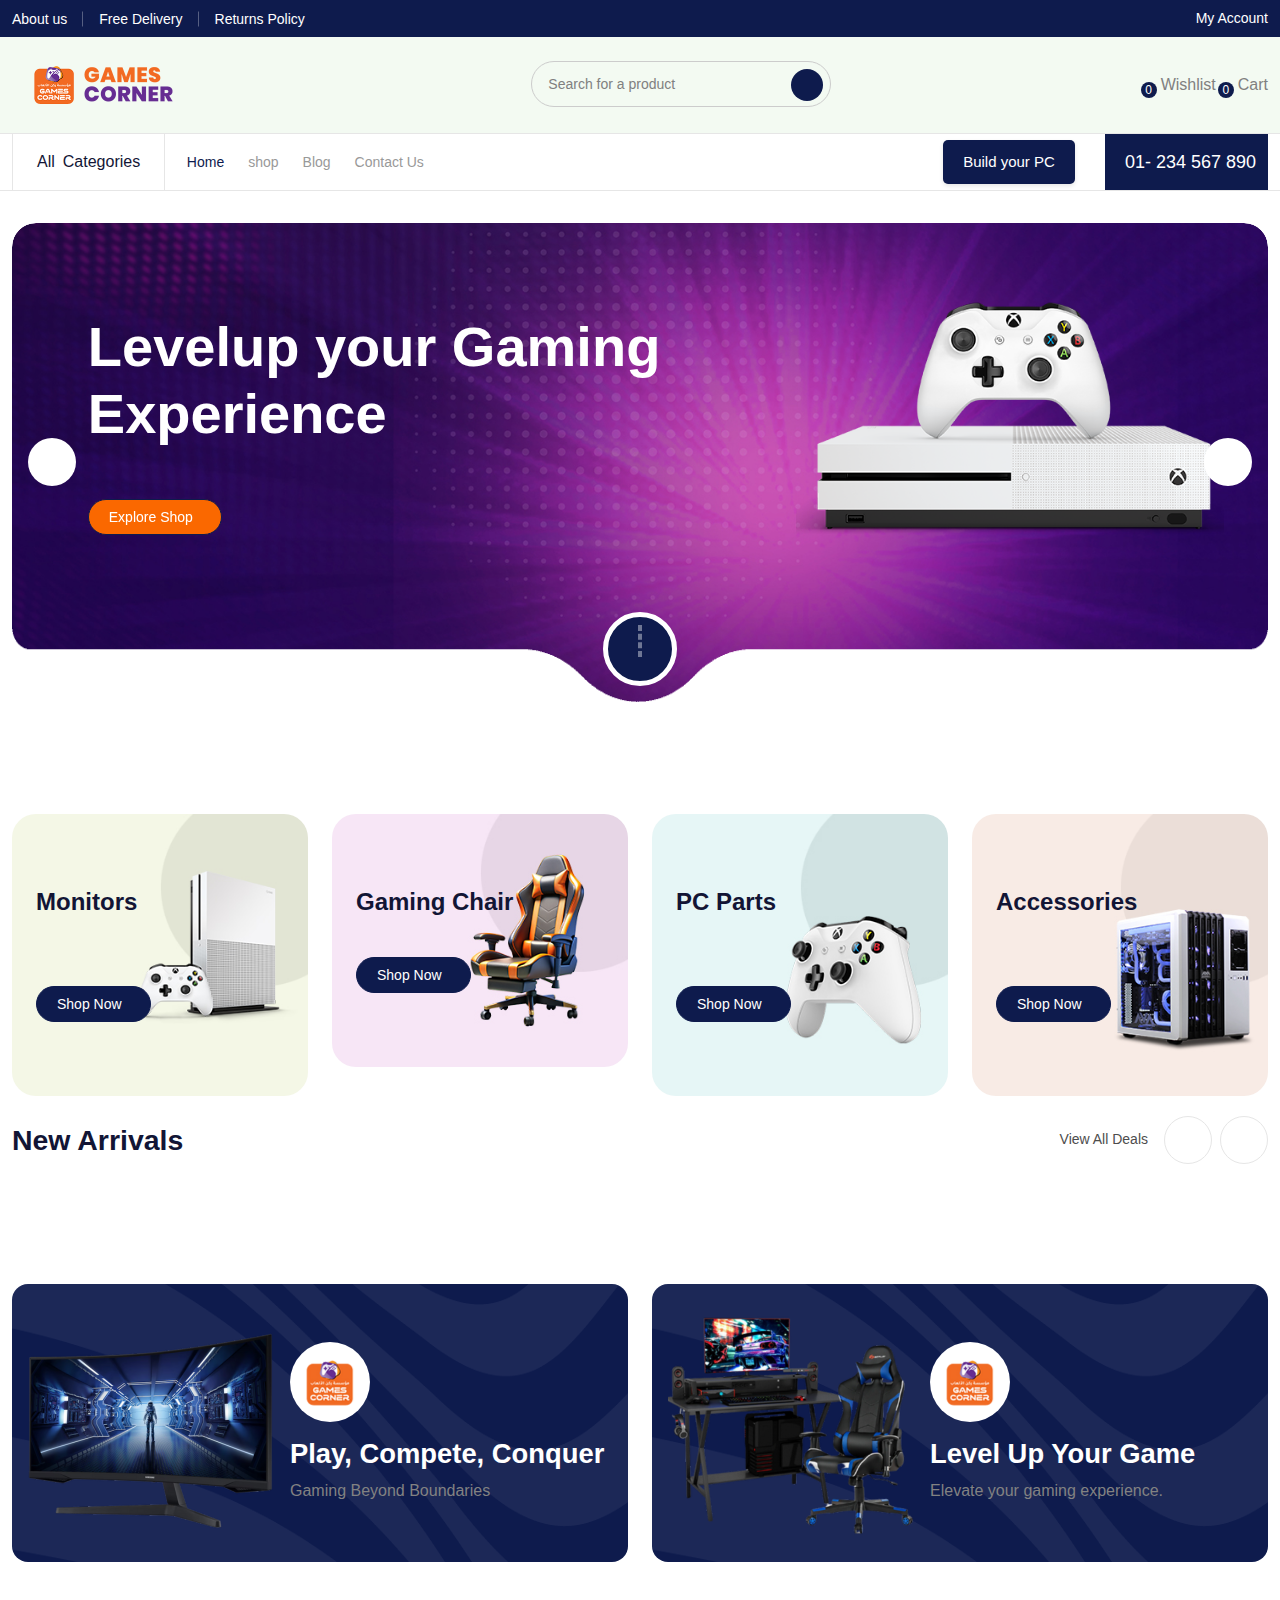
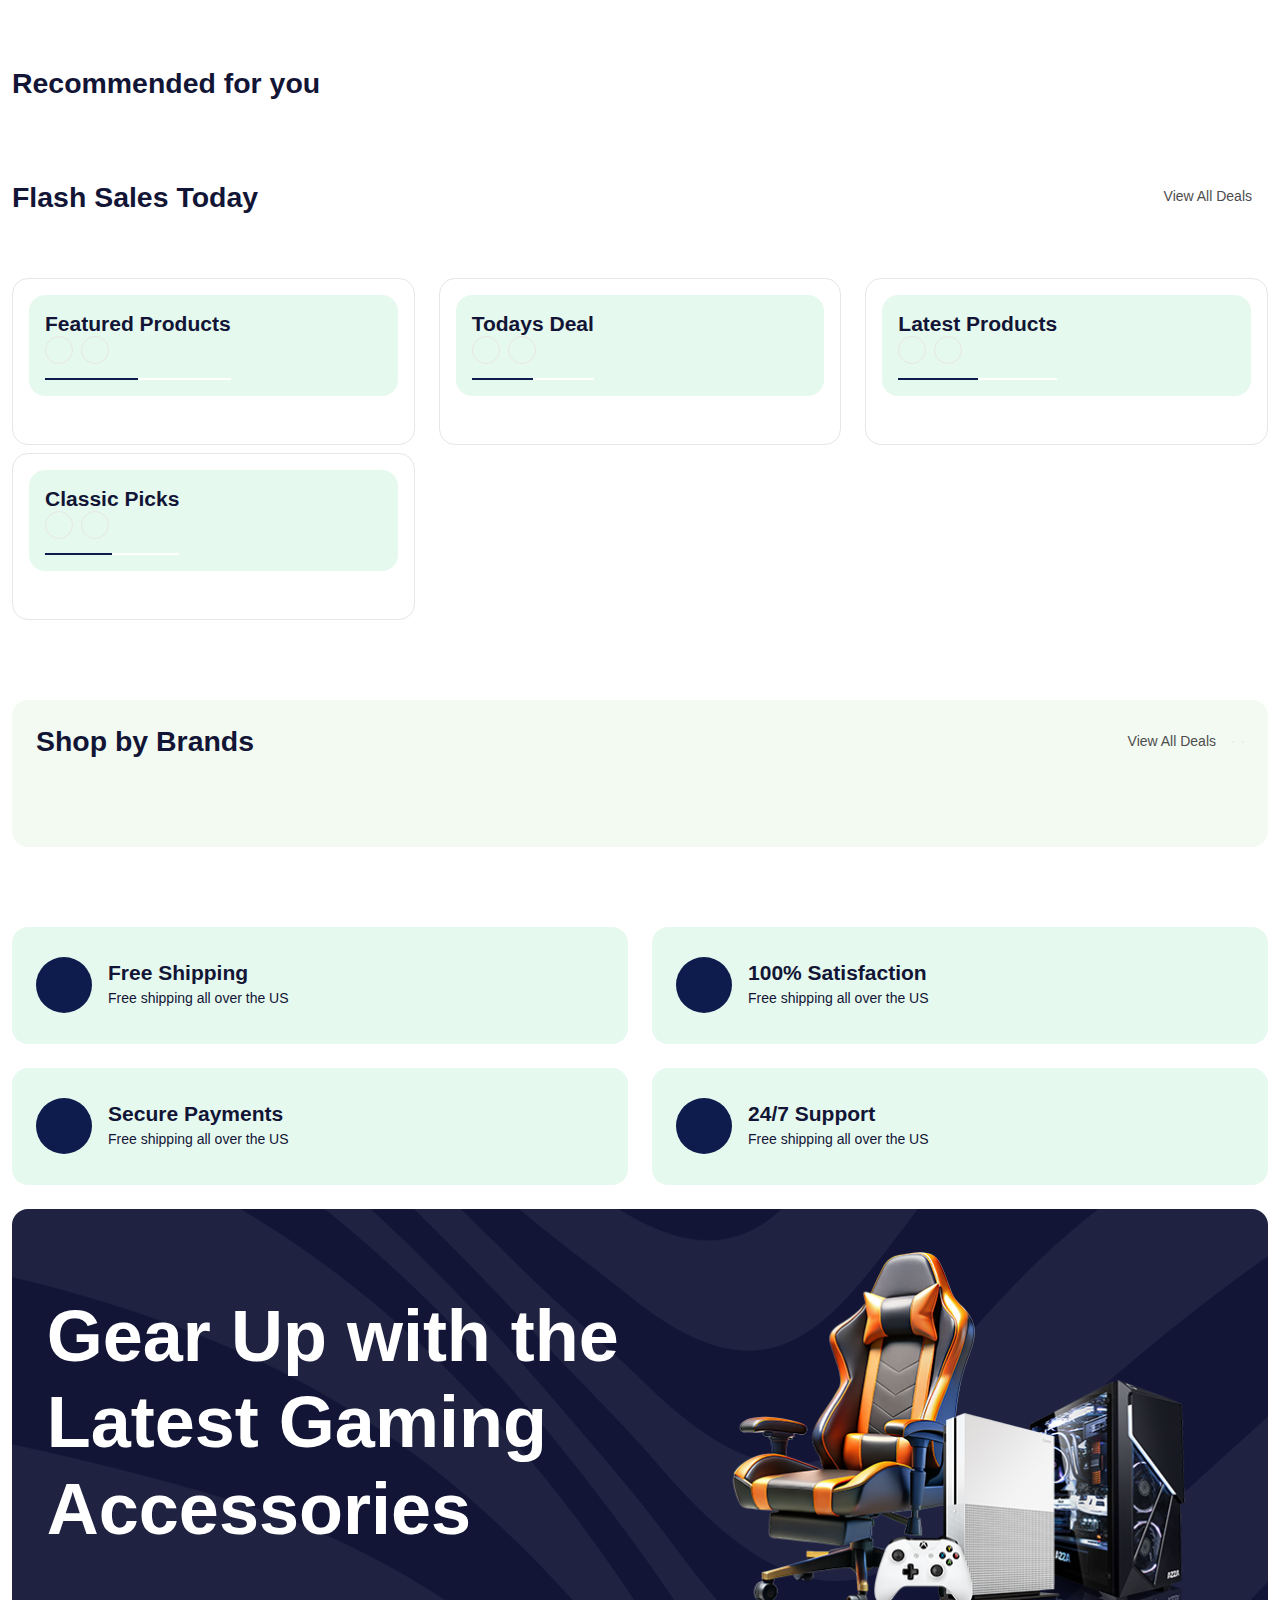
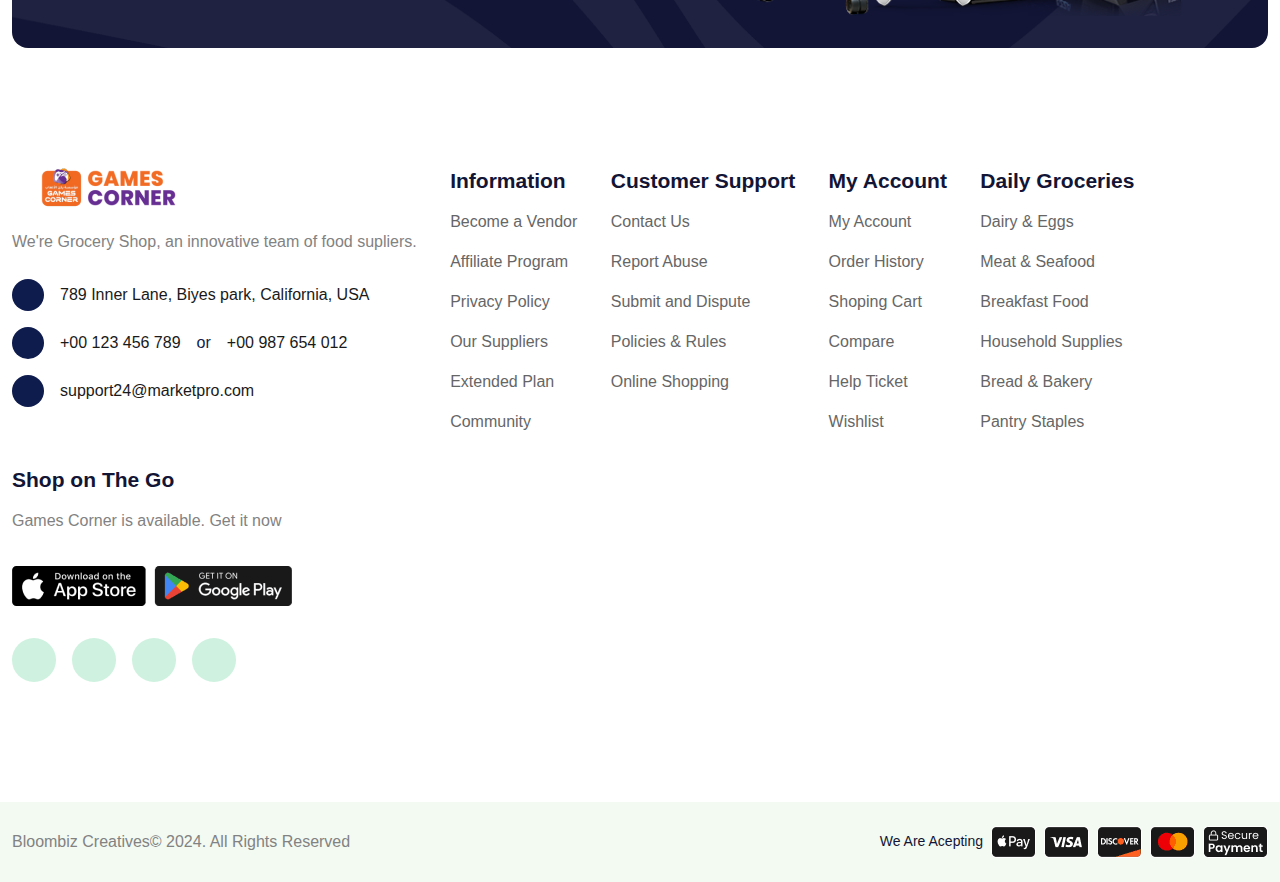
==== commit 338a6fcb: "latest" ====
--- a/gamescorner.ae-main/index.html
+++ b/gamescorner.ae-main/index.html
@@ -496,21 +496,21 @@
     <div class="container container-lg">
       <div class="section-heading">
         <div class="flex-between flex-wrap gap-8">
-        <h5 class="mb-0">New Arrivals</h5>
-        <div class="flex-align gap-16">
-          <a href="shop.html"
-            class="text-sm fw-medium text-gray-700 hover-text-main-600 hover-text-decoration-underline">View All
-            Deals</a>
-          <div class="flex-align gap-8">
-            <button type="button" id="newArrival-prev"
-              class="slick-prev slick-arrow flex-center rounded-circle border border-gray-100 hover-border-main-600 text-xl hover-bg-main-600 hover-text-white transition-1">
-              <i class="ph ph-caret-left"></i>
-            </button>
-            <button type="button" id="newArrival-next"
-              class="slick-next slick-arrow flex-center rounded-circle border border-gray-100 hover-border-main-600 text-xl hover-bg-main-600 hover-text-white transition-1">
-              <i class="ph ph-caret-right"></i>
-            </button>
-          </div>
+          <h5 class="mb-0">New Arrivals</h5>
+          <div class="flex-align gap-16">
+            <a href="shop.html"
+              class="text-sm fw-medium text-gray-700 hover-text-main-600 hover-text-decoration-underline">View All
+              Deals</a>
+            <div class="flex-align gap-8">
+              <button type="button" id="newArrival-prev"
+                class="slick-prev slick-arrow flex-center rounded-circle border border-gray-100 hover-border-main-600 text-xl hover-bg-main-600 hover-text-white transition-1">
+                <i class="ph ph-caret-left"></i>
+              </button>
+              <button type="button" id="newArrival-next"
+                class="slick-next slick-arrow flex-center rounded-circle border border-gray-100 hover-border-main-600 text-xl hover-bg-main-600 hover-text-white transition-1">
+                <i class="ph ph-caret-right"></i>
+              </button>
+            </div>
           </div>
         </div>
       </div>
@@ -623,7 +623,7 @@
 
 
   <!-- ========================== Short Product Section Start ============================== -->
-  <div class="short-product">
+  <div class="short-product mt-24">
     <div class="container container-lg">
       <div class="row gy-2">
         <!-- featured -->
@@ -668,6 +668,49 @@
             <div id="dealsTableBody"></div>
           </div>
         </div>
+        <!-- Latest products -->
+        <div class="col-xxl-3 col-lg-4 col-sm-6">
+          <div class="p-16 border border-gray-100 hover-border-main-600 rounded-16 position-relative transition-2">
+            <div class="p-16 bg-main-50 rounded-16 mb-32">
+              <h6 class="underlined-line position-relative mb-0 pb-16 d-inline-block">
+                Latest Products
+                <div class="flex-align gap-8">
+                  <button type="button" id="lat-prev"
+                    class="slick-prev slick-arrow flex-center rounded-circle border border-gray-100 hover-border-main-600 text-sm hover-bg-main-600 hover-text-white transition-1 w-28 h-28">
+                    <i class="ph ph-caret-left text-base"></i>
+                  </button>
+                  <button type="button" id="late-next"
+                    class="slick-next slick-arrow flex-center rounded-circle border border-gray-100 hover-border-main-600 text-sm hover-bg-main-600 hover-text-white transition-1 w-28 h-28">
+                    <i class="ph ph-caret-right text-base"></i>
+                  </button>
+                </div>
+              </h6>
+            </div>
+            <div id="dealsLatest"></div>
+          </div>
+        </div>
+        <!-- Classic Picks -->
+        <div class="col-xxl-3 col-lg-4 col-sm-6">
+          <div class="p-16 border border-gray-100 hover-border-main-600 rounded-16 position-relative transition-2">
+            <div class="p-16 bg-main-50 rounded-16 mb-32">
+              <h6 class="underlined-line position-relative mb-0 pb-16 d-inline-block">
+                Classic Picks
+                <div class="flex-align gap-8">
+                  <button type="button" id="clasic-prev"
+                    class="slick-prev slick-arrow flex-center rounded-circle border border-gray-100 hover-border-main-600 text-sm hover-bg-main-600 hover-text-white transition-1 w-28 h-28">
+                    <i class="ph ph-caret-left text-base"></i>
+                  </button>
+                  <button type="button" id="clasic-next"
+                    class="slick-next slick-arrow flex-center rounded-circle border border-gray-100 hover-border-main-600 text-sm hover-bg-main-600 hover-text-white transition-1 w-28 h-28">
+                    <i class="ph ph-caret-right text-base"></i>
+                  </button>
+                </div>
+              </h6>
+            </div>
+            <div id="dealsClassic"></div>
+          </div>
+        </div>
+
       </div>
     </div>
   </div>
@@ -1019,10 +1062,11 @@
   <script src="assets/js/searchbox.js"></script>
   <script src="assets/js/wishlist.js"></script>
   <script src="assets/js/cart.js"></script>
-
   <script src="assets/js/newarrivals.js"></script>
-
   <script src="assets/js/oldproducts.js"></script>
+  <script src="assets/js/latest.js"></script>
+  <script src="assets/js/classic.js"></script>
+
 
 </body>
 
--- a/gamescorner.ae-main/assets/css/main.css
+++ b/gamescorner.ae-main/assets/css/main.css
@@ -118,98 +118,62 @@
   --size-120: 7.5rem;
   --size-144: 9rem;
   --size-160: 10rem;
-  --main-50: hsl(
-    var(--main-h),
-    var(--main-s),
-    calc(var(--main-l) + (100% - var(--main-l)) * 0.9)
-  );
-  --main-100: hsl(
-    var(--main-h),
-    var(--main-s),
-    calc(var(--main-l) + (100% - var(--main-l)) * 0.8)
-  );
-  --main-200: hsl(
-    var(--main-h),
-    var(--main-s),
-    calc(var(--main-l) + (100% - var(--main-l)) * 0.7)
-  );
-  --main-300: hsl(
-    var(--main-h),
-    var(--main-s),
-    calc(var(--main-l) + (100% - var(--main-l)) * 0.6)
-  );
-  --main-400: hsl(
-    var(--main-h),
-    var(--main-s),
-    calc(var(--main-l) + (100% - var(--main-l)) * 0.5)
-  );
-  --main-500: hsl(
-    var(--main-h),
-    var(--main-s),
-    calc(var(--main-l) + (100% - var(--main-l)) * 0.4)
-  );
+  --main-50: hsl(var(--main-h),
+      var(--main-s),
+      calc(var(--main-l) + (100% - var(--main-l)) * 0.9));
+  --main-100: hsl(var(--main-h),
+      var(--main-s),
+      calc(var(--main-l) + (100% - var(--main-l)) * 0.8));
+  --main-200: hsl(var(--main-h),
+      var(--main-s),
+      calc(var(--main-l) + (100% - var(--main-l)) * 0.7));
+  --main-300: hsl(var(--main-h),
+      var(--main-s),
+      calc(var(--main-l) + (100% - var(--main-l)) * 0.6));
+  --main-400: hsl(var(--main-h),
+      var(--main-s),
+      calc(var(--main-l) + (100% - var(--main-l)) * 0.5));
+  --main-500: hsl(var(--main-h),
+      var(--main-s),
+      calc(var(--main-l) + (100% - var(--main-l)) * 0.4));
   --main-600: hsl(var(--main-h), var(--main-s), var(--main-l));
-  --main-700: hsl(
-    var(--main-h),
-    var(--main-s),
-    calc(var(--main-l) - var(--main-l) * 0.1)
-  );
-  --main-800: hsl(
-    var(--main-h),
-    var(--main-s),
-    calc(var(--main-l) - var(--main-l) * 0.2)
-  );
-  --main-900: hsl(
-    var(--main-h),
-    var(--main-s),
-    calc(var(--main-l) - var(--main-l) * 0.3)
-  );
-  --main-two-50: hsl(
-    var(--main-two-h),
-    var(--main-two-s),
-    calc(var(--main-two-l) + (100% - var(--main-two-l)) * 0.9)
-  );
-  --main-two-100: hsl(
-    var(--main-two-h),
-    var(--main-two-s),
-    calc(var(--main-two-l) + (100% - var(--main-two-l)) * 0.8)
-  );
-  --main-two-200: hsl(
-    var(--main-two-h),
-    var(--main-two-s),
-    calc(var(--main-two-l) + (100% - var(--main-two-l)) * 0.7)
-  );
-  --main-two-300: hsl(
-    var(--main-two-h),
-    var(--main-two-s),
-    calc(var(--main-two-l) + (100% - var(--main-two-l)) * 0.6)
-  );
-  --main-two-400: hsl(
-    var(--main-two-h),
-    var(--main-two-s),
-    calc(var(--main-two-l) + (100% - var(--main-two-l)) * 0.5)
-  );
-  --main-two-500: hsl(
-    var(--main-two-h),
-    var(--main-two-s),
-    calc(var(--main-two-l) + (100% - var(--main-two-l)) * 0.4)
-  );
+  --main-700: hsl(var(--main-h),
+      var(--main-s),
+      calc(var(--main-l) - var(--main-l) * 0.1));
+  --main-800: hsl(var(--main-h),
+      var(--main-s),
+      calc(var(--main-l) - var(--main-l) * 0.2));
+  --main-900: hsl(var(--main-h),
+      var(--main-s),
+      calc(var(--main-l) - var(--main-l) * 0.3));
+  --main-two-50: hsl(var(--main-two-h),
+      var(--main-two-s),
+      calc(var(--main-two-l) + (100% - var(--main-two-l)) * 0.9));
+  --main-two-100: hsl(var(--main-two-h),
+      var(--main-two-s),
+      calc(var(--main-two-l) + (100% - var(--main-two-l)) * 0.8));
+  --main-two-200: hsl(var(--main-two-h),
+      var(--main-two-s),
+      calc(var(--main-two-l) + (100% - var(--main-two-l)) * 0.7));
+  --main-two-300: hsl(var(--main-two-h),
+      var(--main-two-s),
+      calc(var(--main-two-l) + (100% - var(--main-two-l)) * 0.6));
+  --main-two-400: hsl(var(--main-two-h),
+      var(--main-two-s),
+      calc(var(--main-two-l) + (100% - var(--main-two-l)) * 0.5));
+  --main-two-500: hsl(var(--main-two-h),
+      var(--main-two-s),
+      calc(var(--main-two-l) + (100% - var(--main-two-l)) * 0.4));
   --main-two-600: hsl(var(--main-two-h), var(--main-two-s), var(--main-two-l));
-  --main-two-700: hsl(
-    var(--main-two-h),
-    var(--main-two-s),
-    calc(var(--main-two-l) - var(--main-two-l) * 0.1)
-  );
-  --main-two-800: hsl(
-    var(--main-two-h),
-    var(--main-two-s),
-    calc(var(--main-two-l) - var(--main-two-l) * 0.2)
-  );
-  --main-two-900: hsl(
-    var(--main-two-h),
-    var(--main-two-s),
-    calc(var(--main-two-l) - var(--main-two-l) * 0.3)
-  );
+  --main-two-700: hsl(var(--main-two-h),
+      var(--main-two-s),
+      calc(var(--main-two-l) - var(--main-two-l) * 0.1));
+  --main-two-800: hsl(var(--main-two-h),
+      var(--main-two-s),
+      calc(var(--main-two-l) - var(--main-two-l) * 0.2));
+  --main-two-900: hsl(var(--main-two-h),
+      var(--main-two-s),
+      calc(var(--main-two-l) - var(--main-two-l) * 0.3));
   --neutral-50: #ecf1f9;
   --neutral-100: #e6e6e6;
   --neutral-200: #cccccc;
@@ -392,6 +356,7 @@
 }
 
 @media screen and (max-width: 575px) {
+
   .common-accordion .accordion-button[aria-expanded="true"]::after,
   .common-accordion .accordion-button[aria-expanded="false"]::after {
     inset-inline-end: 20px;
@@ -405,11 +370,11 @@
 
 /* ================================= Accordion Css End =========================== */
 /* ================================= Button Css Start =========================== */
-.btn-check:checked + .btn,
+.btn-check:checked+.btn,
 .btn.active,
 .btn.show,
 .btn:first-child:active,
-:not(.btn-check) + .btn:active {
+:not(.btn-check)+.btn:active {
   color: none;
   background-color: none;
   border-color: none;
@@ -662,7 +627,7 @@
   inset-inline-end: auto;
 }
 
-textarea + .input-icon {
+textarea+.input-icon {
   inset-block-start: 15px;
   transform: translateY(0);
 }
@@ -1119,7 +1084,7 @@
   min-width: max-content;
 }
 
-.table > :not(caption) > * > * {
+.table> :not(caption)>*>* {
   border-bottom: 0;
 }
 
@@ -1230,6 +1195,7 @@
 }
 
 @media screen and (max-width: 424px) {
+
   .common-card .card-header,
   .common-card .card-footer {
     padding: 12px 16px;
@@ -1266,18 +1232,12 @@
   border: 0;
 }
 
-.select2-container--default.select2-container--open
-  .select2-selection--single
-  .select2-selection__arrow
-  b {
+.select2-container--default.select2-container--open .select2-selection--single .select2-selection__arrow b {
   border: 0;
   position: relative;
 }
 
-.select2-container--default
-  .select2-selection--single
-  .select2-selection__arrow
-  b::before {
+.select2-container--default .select2-selection--single .select2-selection__arrow b::before {
   position: relative;
   content: "\e136";
   font-family: "Phosphor";
@@ -1286,17 +1246,11 @@
   transition: 0.2s linear;
 }
 
-.select2-container--open.select2-container--default
-  .select2-selection--single
-  .select2-selection__arrow
-  b::before {
+.select2-container--open.select2-container--default .select2-selection--single .select2-selection__arrow b::before {
   content: "\e13c" !important;
 }
 
-.select2-container--default
-  .select2-selection--single
-  .select2-selection__arrow
-  b {
+.select2-container--default .select2-selection--single .select2-selection__arrow b {
   border: 0 !important;
   margin: 0 !important;
   inset-block-start: 0 !important;
@@ -1389,9 +1343,7 @@
   padding: 4px 10px;
 }
 
-.select2-container--default
-  .select2-search--dropdown
-  .select2-search__field:focus-visible {
+.select2-container--default .select2-search--dropdown .select2-search__field:focus-visible {
   outline: 1px solid var(--main-200);
 }
 
@@ -1413,8 +1365,7 @@
   }
 }
 
-.select2-container--default
-  .select2-results__option--highlighted.select2-results__option--selectable {
+.select2-container--default .select2-results__option--highlighted.select2-results__option--selectable {
   background-color: #0e1b4d !important;
   color: white !important;
 }
@@ -1430,53 +1381,37 @@
   color: #fff !important;
 }
 
-.select2-container--default .select2-results > .select2-results__options {
+.select2-container--default .select2-results>.select2-results__options {
   padding-inline-end: 8px;
 }
 
-.select2-container--default
-  .select2-results
-  > .select2-results__options::-webkit-scrollbar {
+.select2-container--default .select2-results>.select2-results__options::-webkit-scrollbar {
   width: 6px;
 }
 
-.select2-container--default
-  .select2-results
-  > .select2-results__options::-webkit-scrollbar-track {
+.select2-container--default .select2-results>.select2-results__options::-webkit-scrollbar-track {
   background: #e4e4e4;
 }
 
-.select2-container--default
-  .select2-results
-  > .select2-results__options::-webkit-scrollbar-thumb {
+.select2-container--default .select2-results>.select2-results__options::-webkit-scrollbar-thumb {
   background: #a2a2a2;
   border-radius: 50px;
 }
 
-.select2-container--default
-  .select2-results
-  > .select2-results__options::-webkit-scrollbar-thumb:hover {
+.select2-container--default .select2-results>.select2-results__options::-webkit-scrollbar-thumb:hover {
   background: #6d6d6d;
 }
 
-.select2-container--open.select2-container--default
-  .select2-selection--single
-  .select2-selection__rendered {
+.select2-container--open.select2-container--default .select2-selection--single .select2-selection__rendered {
   color: #0e1b4d !important;
 }
 
-.select2-container--open.select2-container--default
-  .select2-selection--single
-  .select2-selection__arrow
-  b::before {
+.select2-container--open.select2-container--default .select2-selection--single .select2-selection__arrow b::before {
   color: #0e1b4d !important;
 }
 
 /* Location Box Css  */
-.location-box
-  .select2-container
-  .select2-selection--single
-  .select2-selection__rendered {
+.location-box .select2-container .select2-selection--single .select2-selection__rendered {
   padding-inline-start: 0px !important;
   padding-inline-end: 59px !important;
 }
@@ -1490,10 +1425,7 @@
   border: 0 !important;
 }
 
-.location-box
-  .select2-container--default
-  .select2-selection--single
-  .select2-selection__rendered {
+.location-box .select2-container--default .select2-selection--single .select2-selection__rendered {
   line-height: 14px;
   color: var(--gray-900);
   font-weight: 700;
@@ -1513,6 +1445,7 @@
 }
 
 @media screen and (max-width: 991px) {
+
   .location-box,
   .search-category.h-48 {
     height: 40px !important;
@@ -1538,8 +1471,7 @@
 
 .countdown-list__item {
   background-color: hsl(var(--white));
-  padding: clamp(0.375rem, -2.248rem + 3vw, 0.75rem)
-    clamp(0.5rem, -2.998rem + 4vw, 1rem);
+  padding: clamp(0.375rem, -2.248rem + 3vw, 0.75rem) clamp(0.5rem, -2.998rem + 4vw, 1rem);
   border-radius: 8px;
   position: relative;
 }
@@ -1760,12 +1692,12 @@
   font-size: var(--heading-six);
 }
 
-h1 > a,
-h2 > a,
-h3 > a,
-h4 > a,
-h5 > a,
-h6 > a {
+h1>a,
+h2>a,
+h3>a,
+h4>a,
+h5>a,
+h6>a {
   font-weight: inherit;
   font-size: inherit;
   color: inherit;
@@ -1773,12 +1705,12 @@
   line-height: inherit;
 }
 
-h1 > a:hover,
-h2 > a:hover,
-h3 > a:hover,
-h4 > a:hover,
-h5 > a:hover,
-h6 > a:hover {
+h1>a:hover,
+h2>a:hover,
+h3>a:hover,
+h4>a:hover,
+h5>a:hover,
+h6>a:hover {
   color: #0e1b4d;
 }
 
@@ -7857,7 +7789,7 @@
 }
 
 @media (min-width: 992px) {
-  .on-hover-item:hover > a::before {
+  .on-hover-item:hover>a::before {
     color: #0e1b4d;
     transform: translateY(-50%) rotate(180deg);
   }
@@ -7919,41 +7851,41 @@
   }
 }
 
-.header-top__right.style-two > li {
+.header-top__right.style-two>li {
   padding-inline-end: 16px !important;
   margin-inline-end: 0 !important;
 }
 
-.header-top__right.style-two > li:last-child {
+.header-top__right.style-two>li:last-child {
   padding-inline-end: 0 !important;
 }
 
-.header-top__right.style-two > li::before {
+.header-top__right.style-two>li::before {
   display: none !important;
 }
 
-.header-top__right.style-two > li a {
+.header-top__right.style-two>li a {
   padding-inline-end: 20px;
 }
 
 @media screen and (max-width: 991px) {
-  .header-top__right.style-two > li a {
+  .header-top__right.style-two>li a {
     color: #fff !important;
   }
 }
 
-.header-top__right.style-two > li a::before {
+.header-top__right.style-two>li a::before {
   color: var(--heading-color) !important;
   font-size: 14px !important;
 }
 
-.header-top__right.style-two > li > ul {
+.header-top__right.style-two>li>ul {
   inset-inline-end: auto !important;
   inset-inline-start: calc(-100% - 24px) !important;
 }
 
 @media screen and (max-width: 991px) {
-  .header-top__right.style-two > li > ul li a {
+  .header-top__right.style-two>li>ul li a {
     color: var(--neutral-600) !important;
   }
 }
@@ -8004,11 +7936,11 @@
 }
 
 /* Has Dropdown Css */
-.arrow-white > a {
+.arrow-white>a {
   padding-inline-end: 12px;
 }
 
-.arrow-white > a::before {
+.arrow-white>a::before {
   color: hsl(var(--white)) !important;
   font-size: 8px;
 }
@@ -8074,20 +8006,20 @@
   }
 }
 
-.nav-menu__item.activePage > a {
+.nav-menu__item.activePage>a {
   color: #0e1b4d;
 }
 
-.nav-menu__item.activePage > a::before {
+.nav-menu__item.activePage>a::before {
   color: #0e1b4d;
 }
 
-.nav-menu__item:hover > a {
+.nav-menu__item:hover>a {
   color: var(--gray-400);
 }
 
 @media (min-width: 992px) {
-  .nav-menu__item:hover > a {
+  .nav-menu__item:hover>a {
     color: #0e1b4d;
   }
 }
@@ -8132,20 +8064,20 @@
   padding-inline-end: 16px;
 }
 
-.has-submenu.active > a,
-.has-submenu.active > a::before {
+.has-submenu.active>a,
+.has-submenu.active>a::before {
   color: #0e1b4d;
 }
 
-.has-submenu.active > a::before {
+.has-submenu.active>a::before {
   transform: translateY(-50%) rotate(180deg) !important;
 }
 
-.has-submenu > a {
+.has-submenu>a {
   position: relative;
 }
 
-.has-submenu > a::before {
+.has-submenu>a::before {
   position: absolute;
   content: "\e136";
   inset-inline-end: 0;
@@ -8275,7 +8207,7 @@
 }
 
 @media (min-width: 991px) {
-  .has-submenus-submenu:hover > a {
+  .has-submenus-submenu:hover>a {
     background-color: var(--gray-50);
     color: var(--gray-900) !important;
     font-weight: 600;
@@ -8464,7 +8396,7 @@
 }
 
 @media screen and (max-width: 991px) {
-  .header-two-activities .item-hover-two > span {
+  .header-two-activities .item-hover-two>span {
     font-size: 18px !important;
     color: var(--neutral-600) !important;
   }
@@ -8478,9 +8410,7 @@
   overflow: hidden;
 }
 
-.search-category.style-two
-  .select2-container--default
-  .select2-selection--single {
+.search-category.style-two .select2-container--default .select2-selection--single {
   border-radius: 0;
   border-left: 0 !important;
   border-top: 0 !important;
@@ -8513,13 +8443,13 @@
     max-height: 100% !important;
   }
 
-  .responsive-dropdown ul li.active > a {
+  .responsive-dropdown ul li.active>a {
     background: var(--gray-50);
     color: var(--gray-800) !important;
     font-weight: 600;
   }
 
-  .responsive-dropdown ul li.active > a .icon {
+  .responsive-dropdown ul li.active>a .icon {
     transform: rotate(90deg);
   }
 
@@ -8602,7 +8532,7 @@
   margin-block-start: 16px;
 }
 
-.nav-menu--mobile .nav-menu__item > a::before {
+.nav-menu--mobile .nav-menu__item>a::before {
   transform: translateY(-50%) rotate(0deg);
 }
 
@@ -8789,11 +8719,11 @@
   margin: 0 10px;
 }
 
-.slick-initialized.slick-slider .slick-slide > div {
+.slick-initialized.slick-slider .slick-slide>div {
   height: 100%;
 }
 
-.slick-initialized.slick-slider .slick-slide > div > div {
+.slick-initialized.slick-slider .slick-slide>div>div {
   height: 100%;
 }
 
@@ -9398,8 +9328,7 @@
 /* ========================= Brand Css End ======================== */
 /* Shipping Css Start */
 .shipping-item {
-  padding: clamp(1.5rem, 0.891rem + 1.268vw, 2rem)
-    clamp(1.5rem, -3.746rem + 6vw, 3.375rem);
+  padding: clamp(1.5rem, 0.891rem + 1.268vw, 2rem) clamp(1.5rem, -3.746rem + 6vw, 3.375rem);
 }
 
 /* Shipping Css End */
@@ -9584,7 +9513,7 @@
   padding: clamp(3rem, -2.173rem + 10.777vw, 7.25rem);
 }
 
-.product-details .slick-initialized.slick-slider .slick-slide > div > div {
+.product-details .slick-initialized.slick-slider .slick-slide>div>div {
   height: 100%;
 }
 
@@ -9855,8 +9784,8 @@
 /* parentcat-image */
 
 .parentcat-img {
-  max-width: 80px;
-  height: 80px;
+  max-width: 100%;
+  height: auto;
 }
 
 /* ADRRESS */
@@ -9963,6 +9892,7 @@
   from {
     opacity: 0;
   }
+
   to {
     opacity: 1;
   }
@@ -9984,6 +9914,7 @@
     transform: translateY(-30px);
     opacity: 0;
   }
+
   to {
     transform: translateY(0);
     opacity: 1;
@@ -10068,3 +9999,142 @@
 .hidden {
   display: none;
 }
+
+/* 
+.order-detail{
+  display: flex;
+  flex-direction: row;
+  justify-content: space-between;
+  align-items: center;
+}
+
+.order-detail img{
+  width: 110px;
+  height: 90px;
+}
+
+@media screen and (max-width: 768px) {
+  .order-detail {
+    flex-direction: column; 
+    align-items: flex-start; 
+  }
+
+  .order-detail img {
+    width: 100%;
+    height: auto;
+    max-width: 110px; 
+  }
+} */
+.order-item {
+  display: flex;
+  align-items: center;
+  gap: 15px;
+  /* Space between image and content */
+  padding: 20px;
+  border: 1px solid #ddd;
+  border-radius: 10px;
+  background-color: #fff;
+  box-shadow: 0 2px 4px rgba(0, 0, 0, 0.1);
+  transition: transform 0.3s ease, box-shadow 0.3s ease;
+}
+
+.order-item:hover {
+  transform: translateY(-5px);
+  box-shadow: 0 4px 8px rgba(0, 0, 0, 0.2);
+}
+
+.order-item img {
+  width: 100px;
+  height: 100px;
+  object-fit: cover;
+  border-radius: 8px;
+  border: 1px solid #ccc;
+  flex-shrink: 0;
+  /* Prevent image from shrinking */
+}
+
+.order-item-content {
+  display: flex;
+  flex-direction: column;
+  justify-content: space-between;
+  gap: 5px;
+  flex-grow: 1;
+}
+
+.order-item-content p {
+  margin: 0;
+  font-size: 14px;
+  color: #555;
+}
+
+.order-item-content .font-medium {
+  font-size: 18px;
+  font-weight: bold;
+  color: #333;
+}
+
+.order-item-content .status {
+  font-size: 14px;
+  color: #007bff;
+  /* Highlight status */
+  font-weight: 500;
+}
+
+
+.order-btn-btn {
+  background-color: transparent;
+  color: #9ad3e9;
+  border: 1px solid #9ad3e9;
+  border-radius: 50%;
+  width: 50px;
+  height: 50px;
+  display: flex;
+  justify-content: center;
+  align-items: center;
+  cursor: pointer;
+  box-shadow: 0px 4px 6px rgba(0, 0, 0, 0.1);
+  transition: background-color 0.3s ease;
+}
+
+.order-btn-btn:hover {
+  background-color: #9ad3e9;
+  border: none;
+  color: white;
+}
+
+.order-btn-btn:active {
+  background-color: #9ad3e9;
+  box-shadow: inset 0px 4px 6px rgba(0, 0, 0, 0.2);
+}
+
+.order-btn-cancel {
+  background-color: rgb(240, 110, 62); 
+  color: white;
+  border: none;
+  border-radius: 5px;
+  padding: 10px 20px; 
+  font-size: 16px;
+  font-weight: bold; 
+  cursor: pointer;
+  transition: background-color 0.3s ease, box-shadow 0.3s ease; 
+  box-shadow: 0px 4px 6px rgba(0, 0, 0, 0.1); 
+}
+
+/* Hover effect */
+.order-btn-cancel:hover {
+  background-color: rgb(200, 90, 50); 
+  box-shadow: 0px 6px 8px rgba(0, 0, 0, 0.15); 
+}
+
+/* Active effect */
+.order-btn-cancel:active {
+  background-color: rgb(239, 126, 84); 
+  box-shadow: inset 0px 4px 6px rgba(0, 0, 0, 0.2); 
+}
+
+/* Disabled state */
+.order-btn-cancel:disabled {
+  background-color: rgb(232, 110, 66, 0.5); 
+  cursor: not-allowed; 
+  box-shadow: none; 
+}
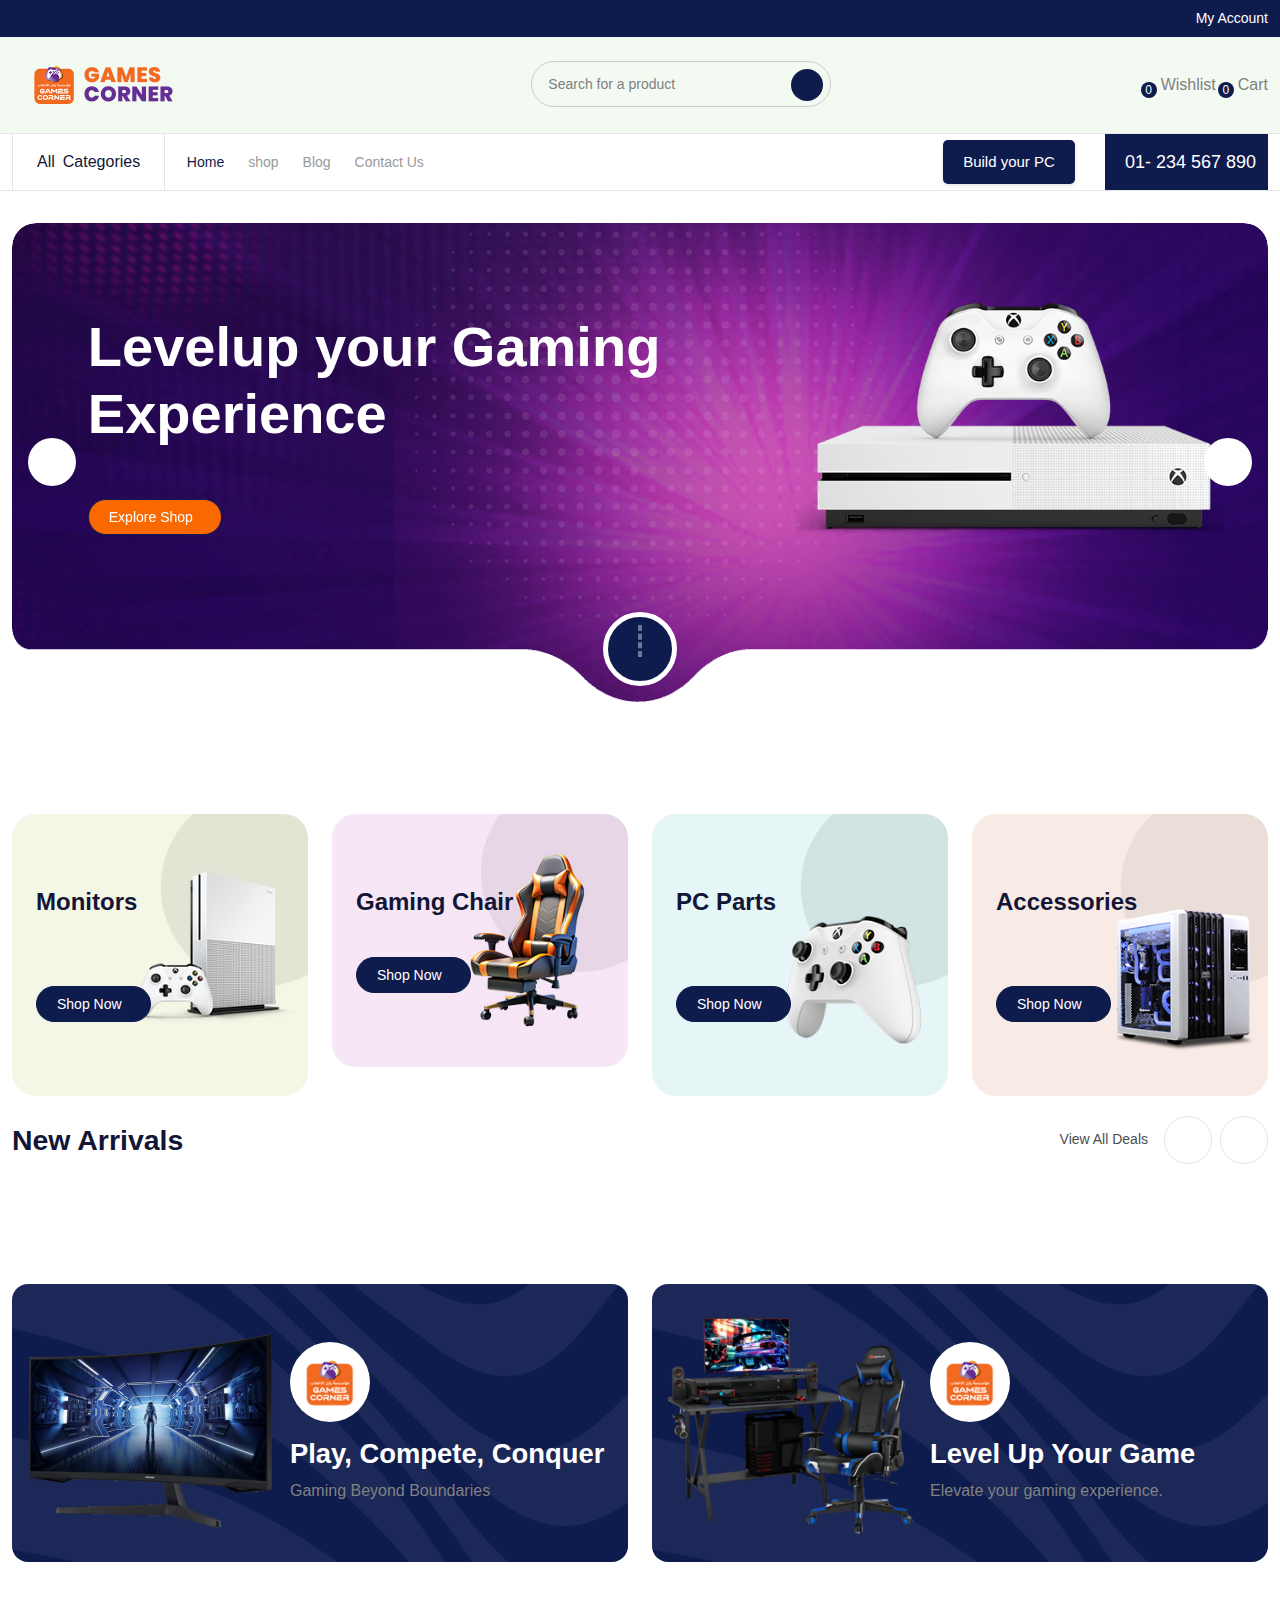
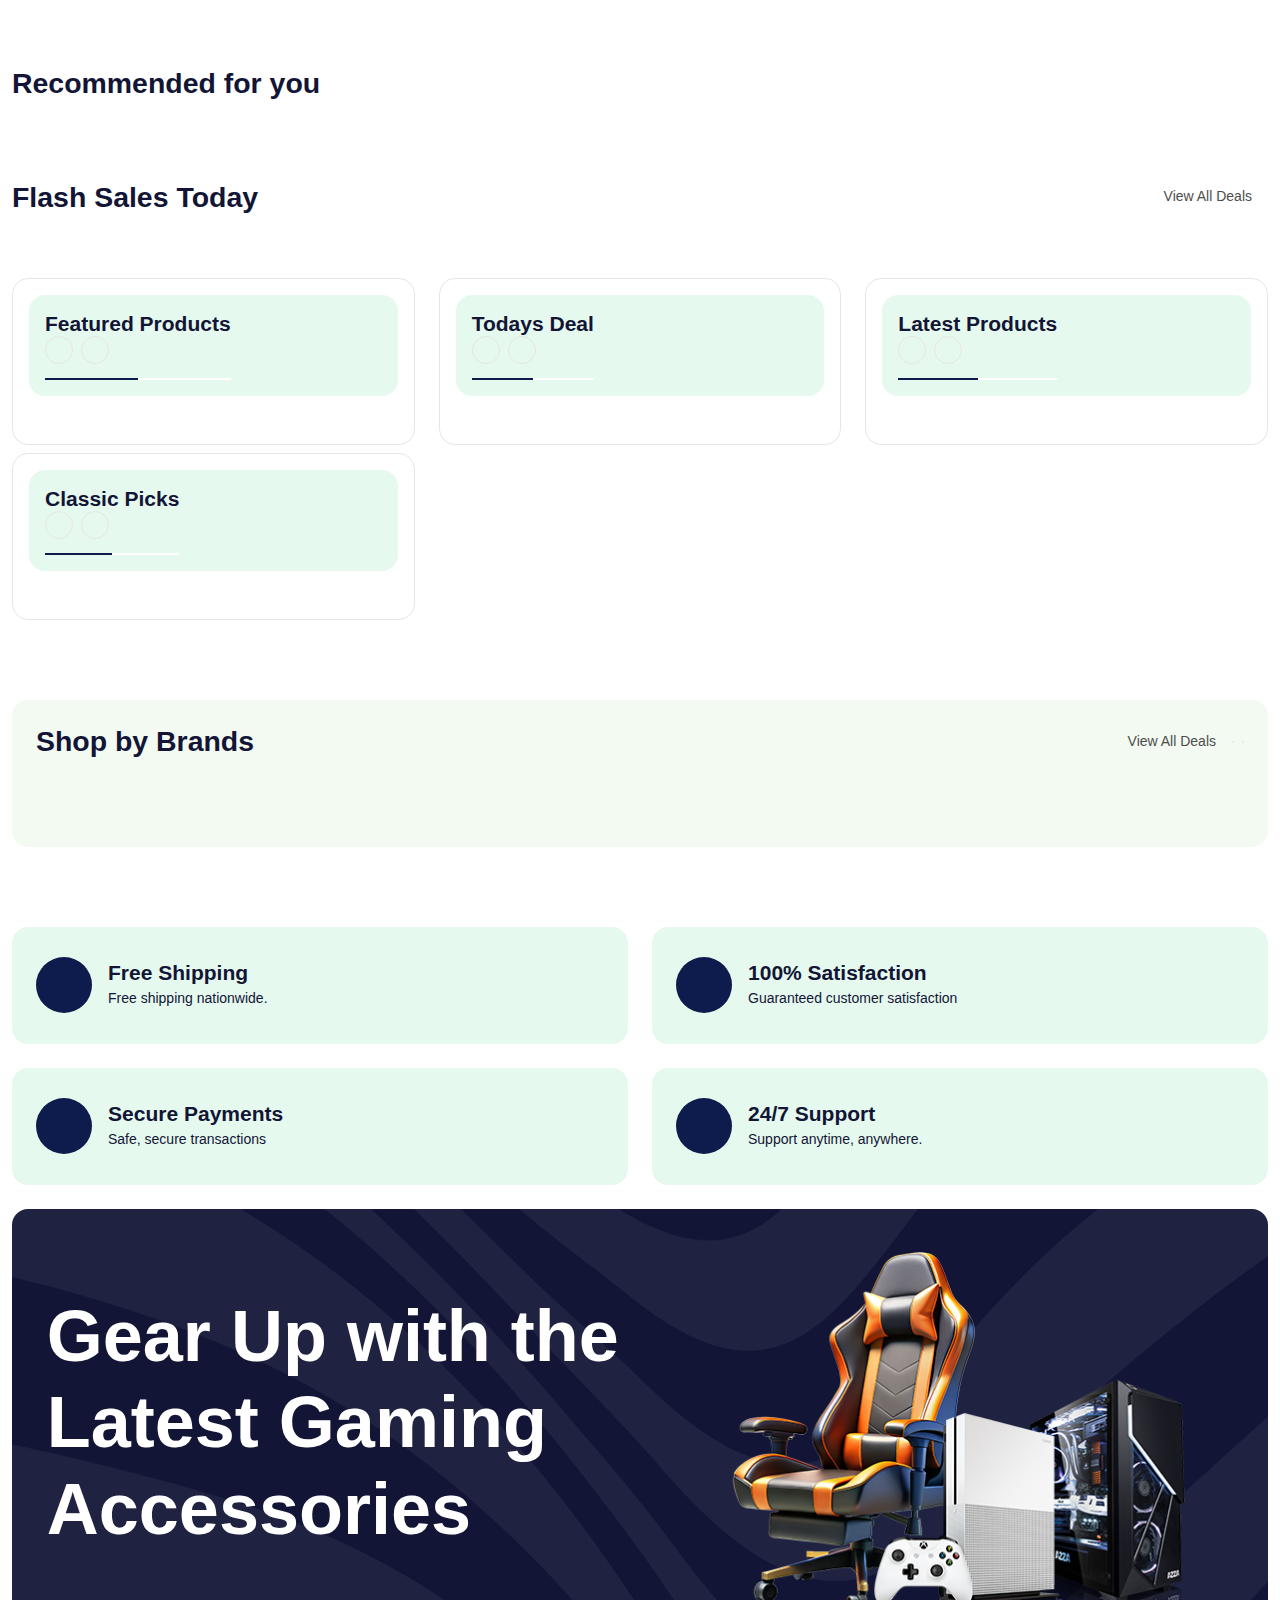
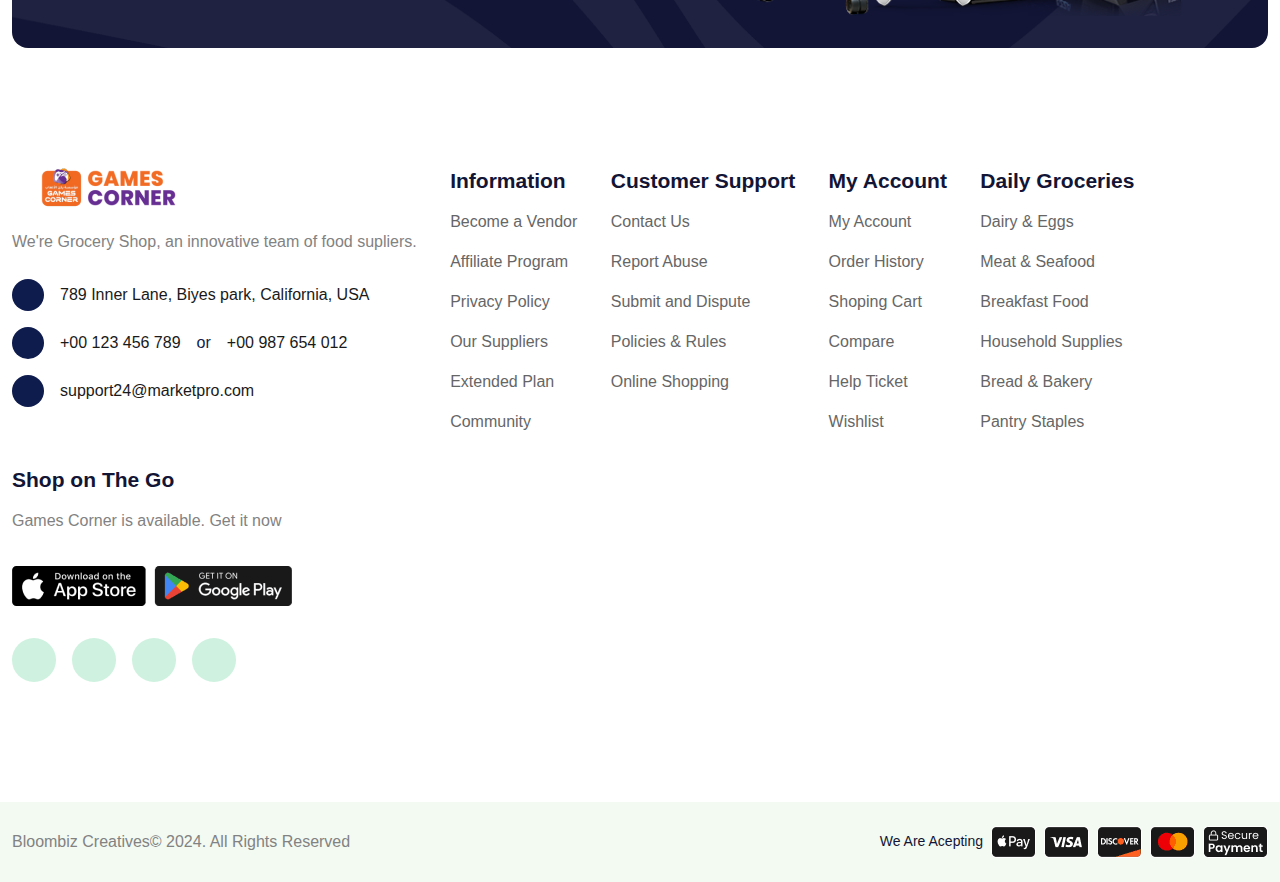
==== commit 283ba0f1: "order-detils & checkout" ====
--- a/gamescorner.ae-main/index.html
+++ b/gamescorner.ae-main/index.html
@@ -24,6 +24,8 @@
   <link rel="stylesheet" href="assets/css/jquery-ui.css" />
   <!-- Main css -->
   <link rel="stylesheet" href="assets/css/main.css" />
+
+  
 </head>
 <style>
   #searchResults {
@@ -132,15 +134,7 @@
       <div class="flex-between flex-wrap gap-8">
         <ul class="flex-align flex-wrap d-none d-md-flex">
           <!-- <li class="border-right-item"><a href="#shipping" class="text-white text-sm hover-text-decoration-underline">Become A Seller</a></li> -->
-          <li class="border-right-item">
-            <a href="#shipping" class="text-white text-sm hover-text-decoration-underline">About us</a>
-          </li>
-          <li class="border-right-item">
-            <a href="#shipping" class="text-white text-sm hover-text-decoration-underline">Free Delivery</a>
-          </li>
-          <li class="border-right-item">
-            <a href="#shipping" class="text-white text-sm hover-text-decoration-underline">Returns Policy</a>
-          </li>
+         
         </ul>
         <ul class="header-top__right flex-align flex-wrap">
           <li class="border-right-item account">
@@ -514,12 +508,16 @@
           </div>
         </div>
       </div>
-    </div>
-    </div>
     <div class="" id="productsTableBody"></div>
-    <div>
     </div>
   </section>
+
+<!-- Modal -->
+
+
+
+
+
 
   <!-- =========================== Offer Section Start =============================== -->
   <section class="offer pt-80 pb-80">
@@ -765,7 +763,7 @@
                 class="ph-fill ph-car-profile"></i></span>
             <div class="">
               <h6 class="mb-0">Free Shipping</h6>
-              <span class="text-sm text-heading">Free shipping all over the US</span>
+              <span class="text-sm text-heading">Free shipping nationwide.</span>
             </div>
           </div>
         </div>
@@ -775,7 +773,7 @@
                 class="ph-fill ph-hand-heart"></i></span>
             <div class="">
               <h6 class="mb-0">100% Satisfaction</h6>
-              <span class="text-sm text-heading">Free shipping all over the US</span>
+              <span class="text-sm text-heading">Guaranteed customer satisfaction</span>
             </div>
           </div>
         </div>
@@ -785,7 +783,7 @@
                 class="ph-fill ph-credit-card"></i></span>
             <div class="">
               <h6 class="mb-0">Secure Payments</h6>
-              <span class="text-sm text-heading">Free shipping all over the US</span>
+              <span class="text-sm text-heading">Safe, secure transactions</span>
             </div>
           </div>
         </div>
@@ -795,13 +793,13 @@
                 class="ph-fill ph-chats"></i></span>
             <div class="">
               <h6 class="mb-0">24/7 Support</h6>
-              <span class="text-sm text-heading">Free shipping all over the US</span>
-            </div>
-          </div>
-        </div>
-      </div>
-    </div>
-  </section>
+              <span class="text-sm text-heading">Support anytime, anywhere.</span>
+            </div>
+          </div>
+        </div>
+      </div>
+    </div>
+  </section>  
   <!-- ========================== Shipping Section End ============================ -->
 
   <!-- =============================== Newsletter Section Start ============================ -->
--- a/gamescorner.ae-main/assets/css/main.css
+++ b/gamescorner.ae-main/assets/css/main.css
@@ -10138,3 +10138,53 @@
   cursor: not-allowed; 
   box-shadow: none; 
 }
+
+
+
+/* attributes---------------------------------- */
+/* Add these styles to your CSS */
+#attributeModal .modal-content {
+  border-radius: 8px;
+}
+
+#attributeModal .form-select {
+  border-radius: 4px;
+  padding: 8px 12px;
+}
+
+#attributeModal .pricing {
+  margin-top: 8px;
+}
+
+#attributeModal .current-price {
+  /* font-size: 1.25rem; */
+  margin-bottom: 4px;
+}
+
+#attributeModal .current-price .currency {
+  font-size: 0.875rem;
+  margin-right: 4px;
+}
+
+#attributeModal .original-price {
+  font-size: 0.875rem;
+}
+
+#attributeModal .btn-warning {
+  background-color: #FFD814;
+  border-color: #FCD200;
+}
+
+#attributeModal .btn-warning:hover {
+  background-color: #F7CA00;
+  border-color: #F2C200;
+}
+
+.color-swatch {
+  width: 24px;
+  height: 24px;
+  border-radius: 50%;
+  display: inline-block;
+  margin-right: 8px;
+  border: 1px solid #ddd;
+}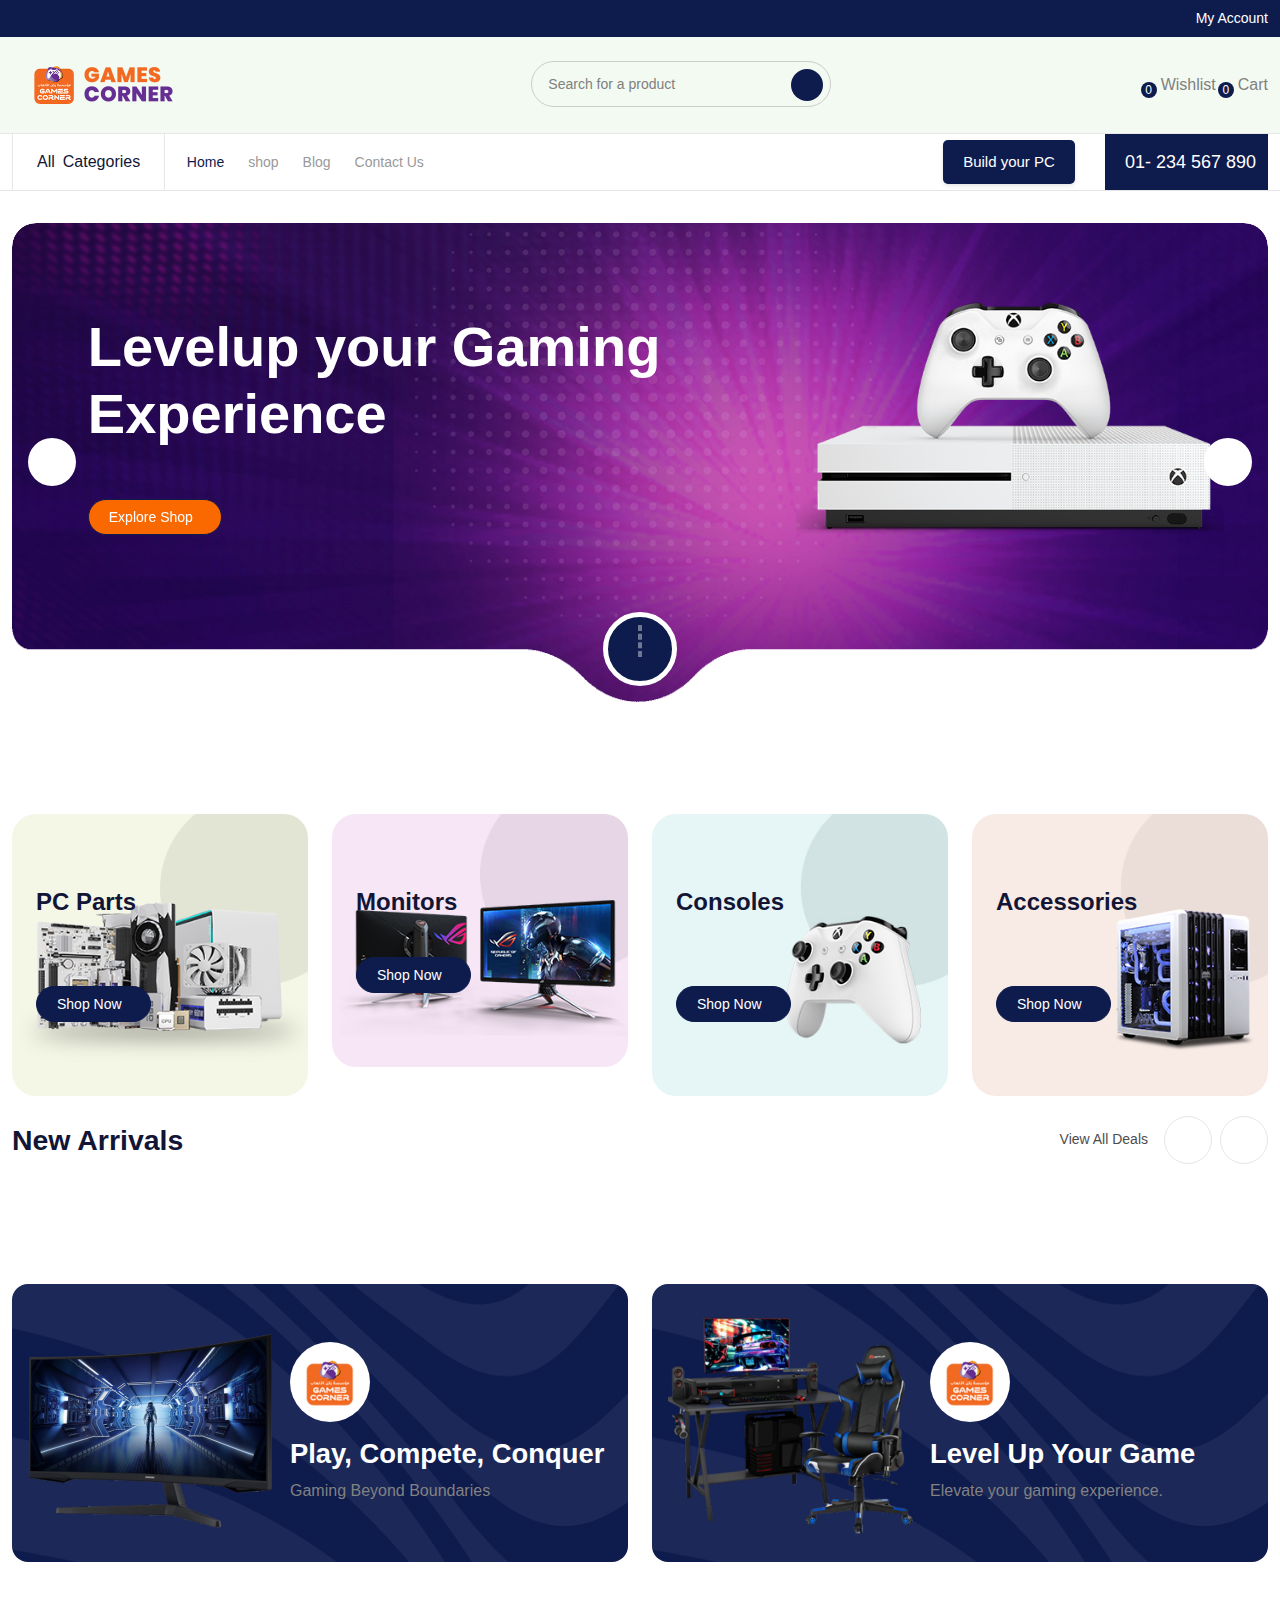
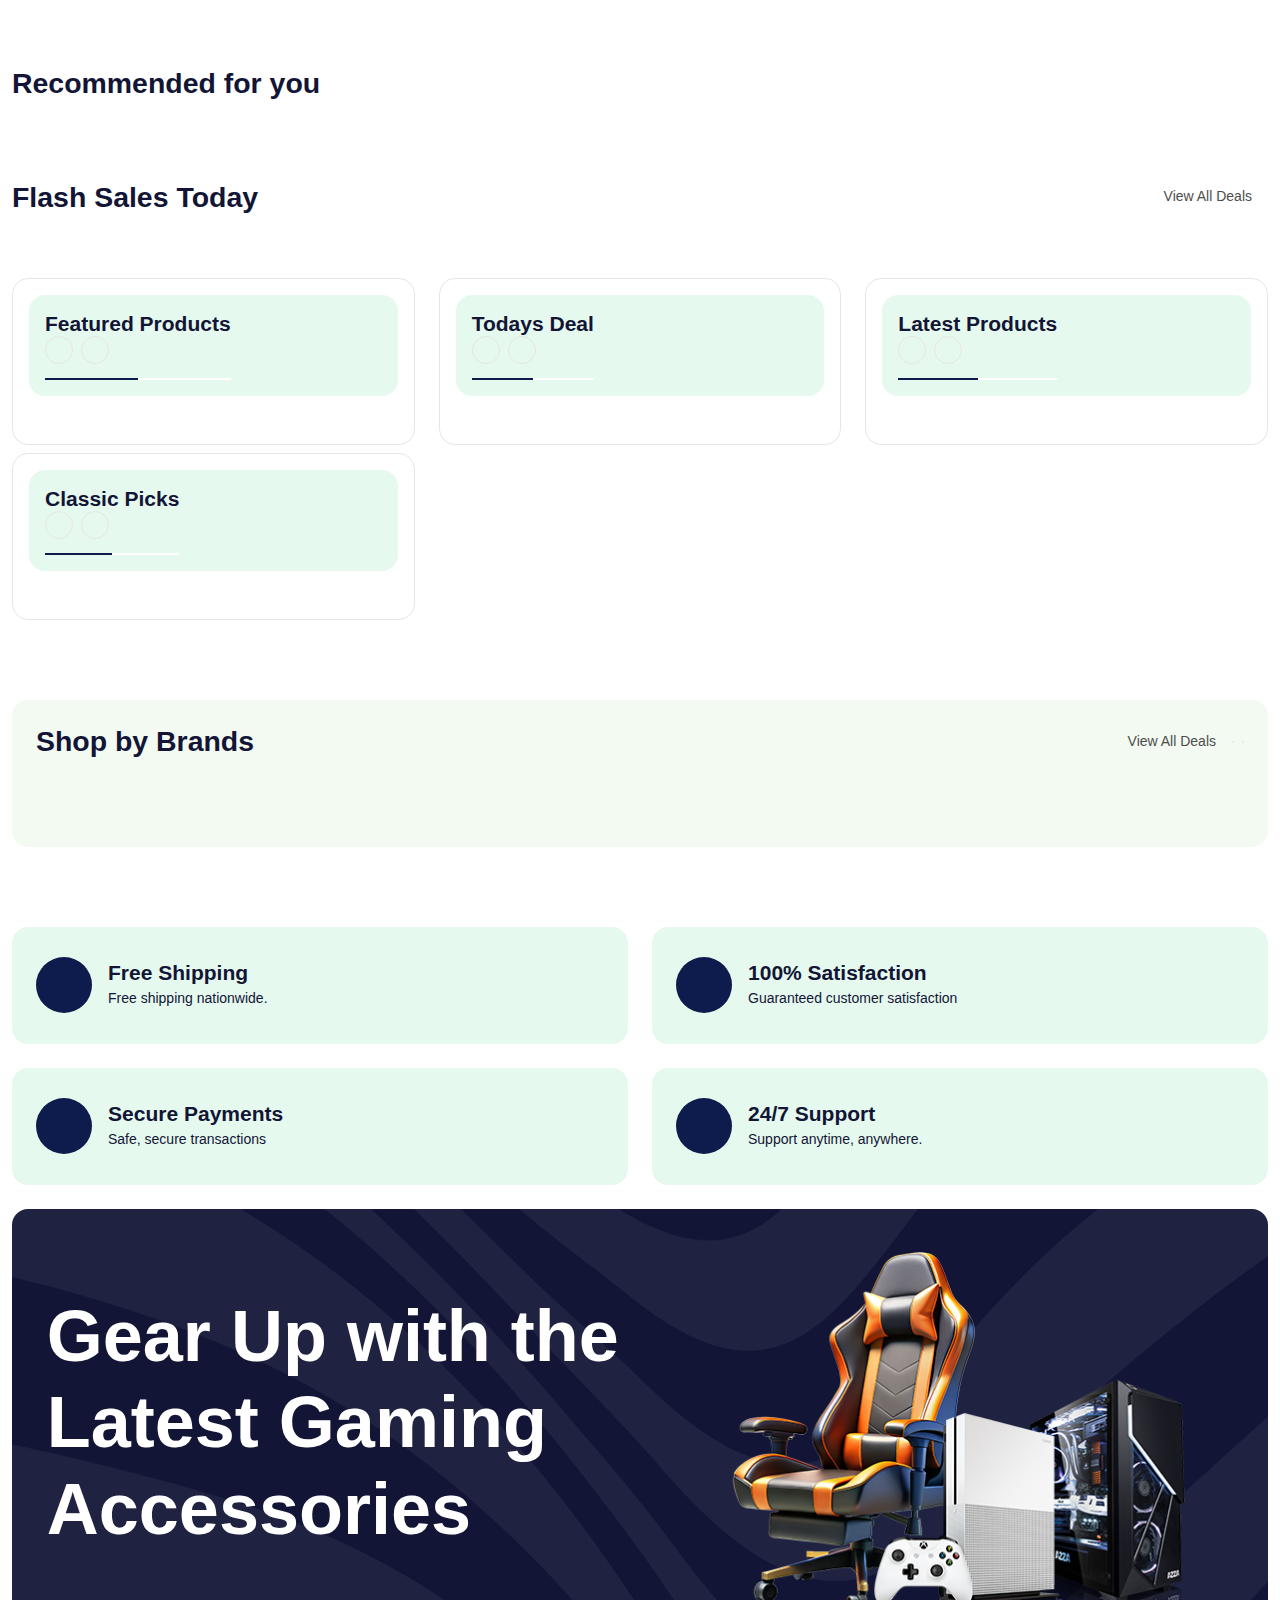
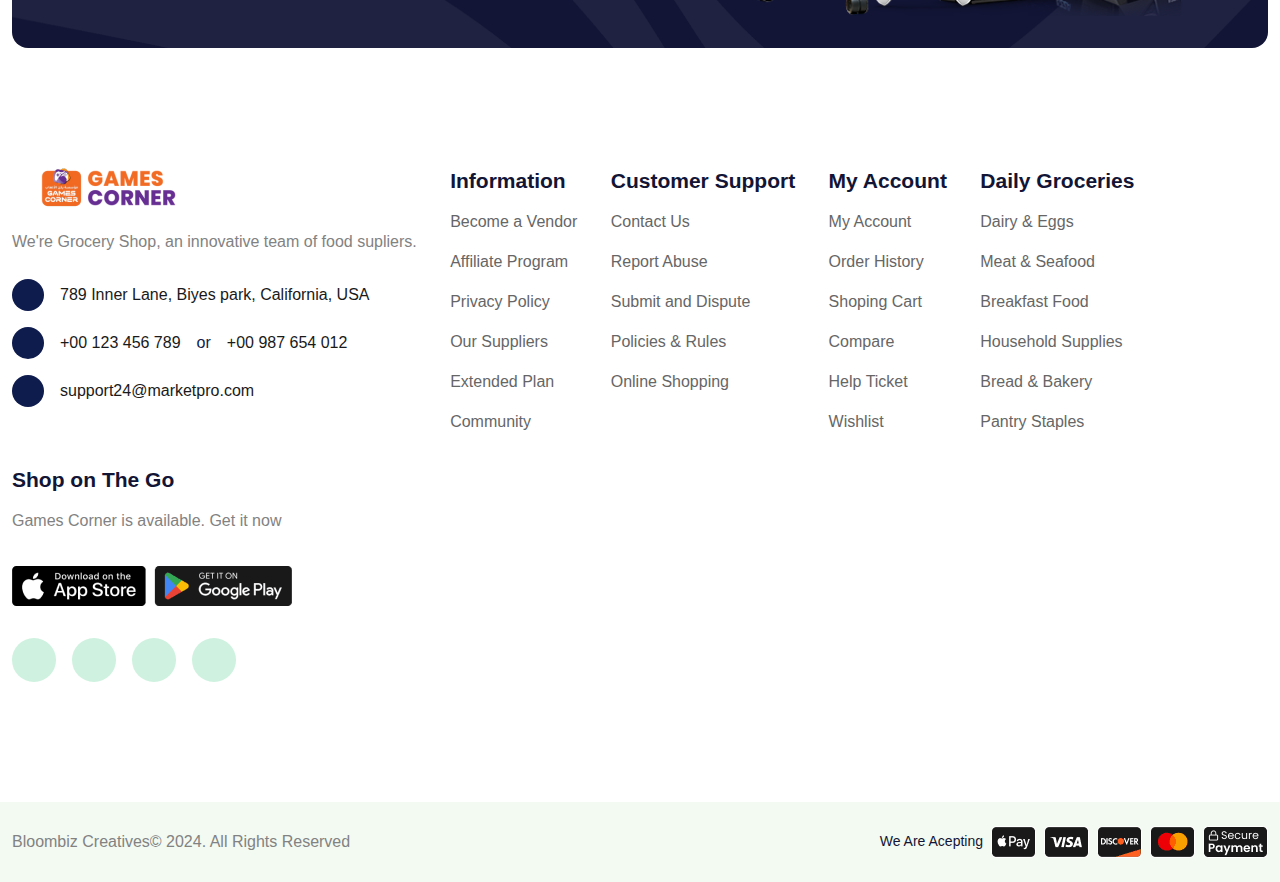
==== commit 3af2e79f: "direct-ordr-cmpltd" ====
--- a/gamescorner.ae-main/index.html
+++ b/gamescorner.ae-main/index.html
@@ -425,9 +425,9 @@
               class="position-absolute inset-block-start-0 inset-inline-start-0 w-100 h-100 object-fit-cover z-n1" />
             <div class="promotional-banner-item__content">
               <h6 class="promotional-banner-item__title text-32">
-                Monitors <br /><br />
+                PC Parts<br /><br />
               </h6>
-              <a href="shop.html" class="btn btn-main d-inline-flex align-items-center rounded-pill gap-8 mt-24">
+              <a href="shop.html" class="btn shop-now btn btn-main d-inline-flex align-items-center rounded-pill gap-8 mt-24" data-category="pc-parts">
                 Shop Now
                 <span class="icon text-xl d-flex"><i class="ph ph-arrow-right"></i></span>
               </a>
@@ -438,15 +438,15 @@
           <div class="promotional-banner-item position-relative rounded-24 overflow-hidden z-1">
             <img src="assets/images/bg/banner 2.jpg" alt=""
               class="position-absolute inset-block-start-0 inset-inline-start-0 w-100 h-100 object-fit-cover z-n1" />
-            <div class="promotional-banner-item__content">
-              <h6 class="promotional-banner-item__title text-32">
-                Gaming Chair<br />
-              </h6>
-              <a href="shop.html" class="btn btn-main d-inline-flex align-items-center rounded-pill gap-8 mt-24">
-                Shop Now
-                <span class="icon text-xl d-flex"><i class="ph ph-arrow-right"></i></span>
-              </a>
-            </div>
+              <div class="promotional-banner-item__content">
+                <h6 class="promotional-banner-item__title text-32">
+                  Monitors <br />
+                </h6>
+                <a href="shop.html" class="btn shop-now btn btn-main d-inline-flex align-items-center rounded-pill gap-8 mt-24" data-category="monitors">
+                  Shop Now
+                  <span class="icon text-xl d-flex"><i class="ph ph-arrow-right"></i></span>
+                </a>
+              </div>
           </div>
         </div>
         <div class="col-xl-3 col-sm-6 col-xs-6">
@@ -455,9 +455,9 @@
               class="position-absolute inset-block-start-0 inset-inline-start-0 w-100 h-100 object-fit-cover z-n1" />
             <div class="promotional-banner-item__content">
               <h6 class="promotional-banner-item__title text-32">
-                PC Parts<br /><br />
+                Consoles<br /><br />
               </h6>
-              <a href="shop.html" class="btn btn-main d-inline-flex align-items-center rounded-pill gap-8 mt-24">
+              <a href="shop.html" class="btn shop-now btn btn-main d-inline-flex align-items-center rounded-pill gap-8 mt-24" data-category="Consoles">
                 Shop Now
                 <span class="icon text-xl d-flex"><i class="ph ph-arrow-right"></i></span>
               </a>
@@ -472,7 +472,7 @@
               <h6 class="promotional-banner-item__title text-32">
                 Accessories<br /><br />
               </h6>
-              <a href="shop.html" class="btn btn-main d-inline-flex align-items-center rounded-pill gap-8 mt-24">
+              <a href="shop.html" class="btn shop-now btn btn-main d-inline-flex align-items-center rounded-pill gap-8 mt-24" data-category="accessories">
                 Shop Now
                 <span class="icon text-xl d-flex"><i class="ph ph-arrow-right"></i></span>
               </a>
@@ -1064,6 +1064,7 @@
   <script src="assets/js/oldproducts.js"></script>
   <script src="assets/js/latest.js"></script>
   <script src="assets/js/classic.js"></script>
+  <script src="assets/js/shopbyCategory.js"></script>
 
 
 </body>
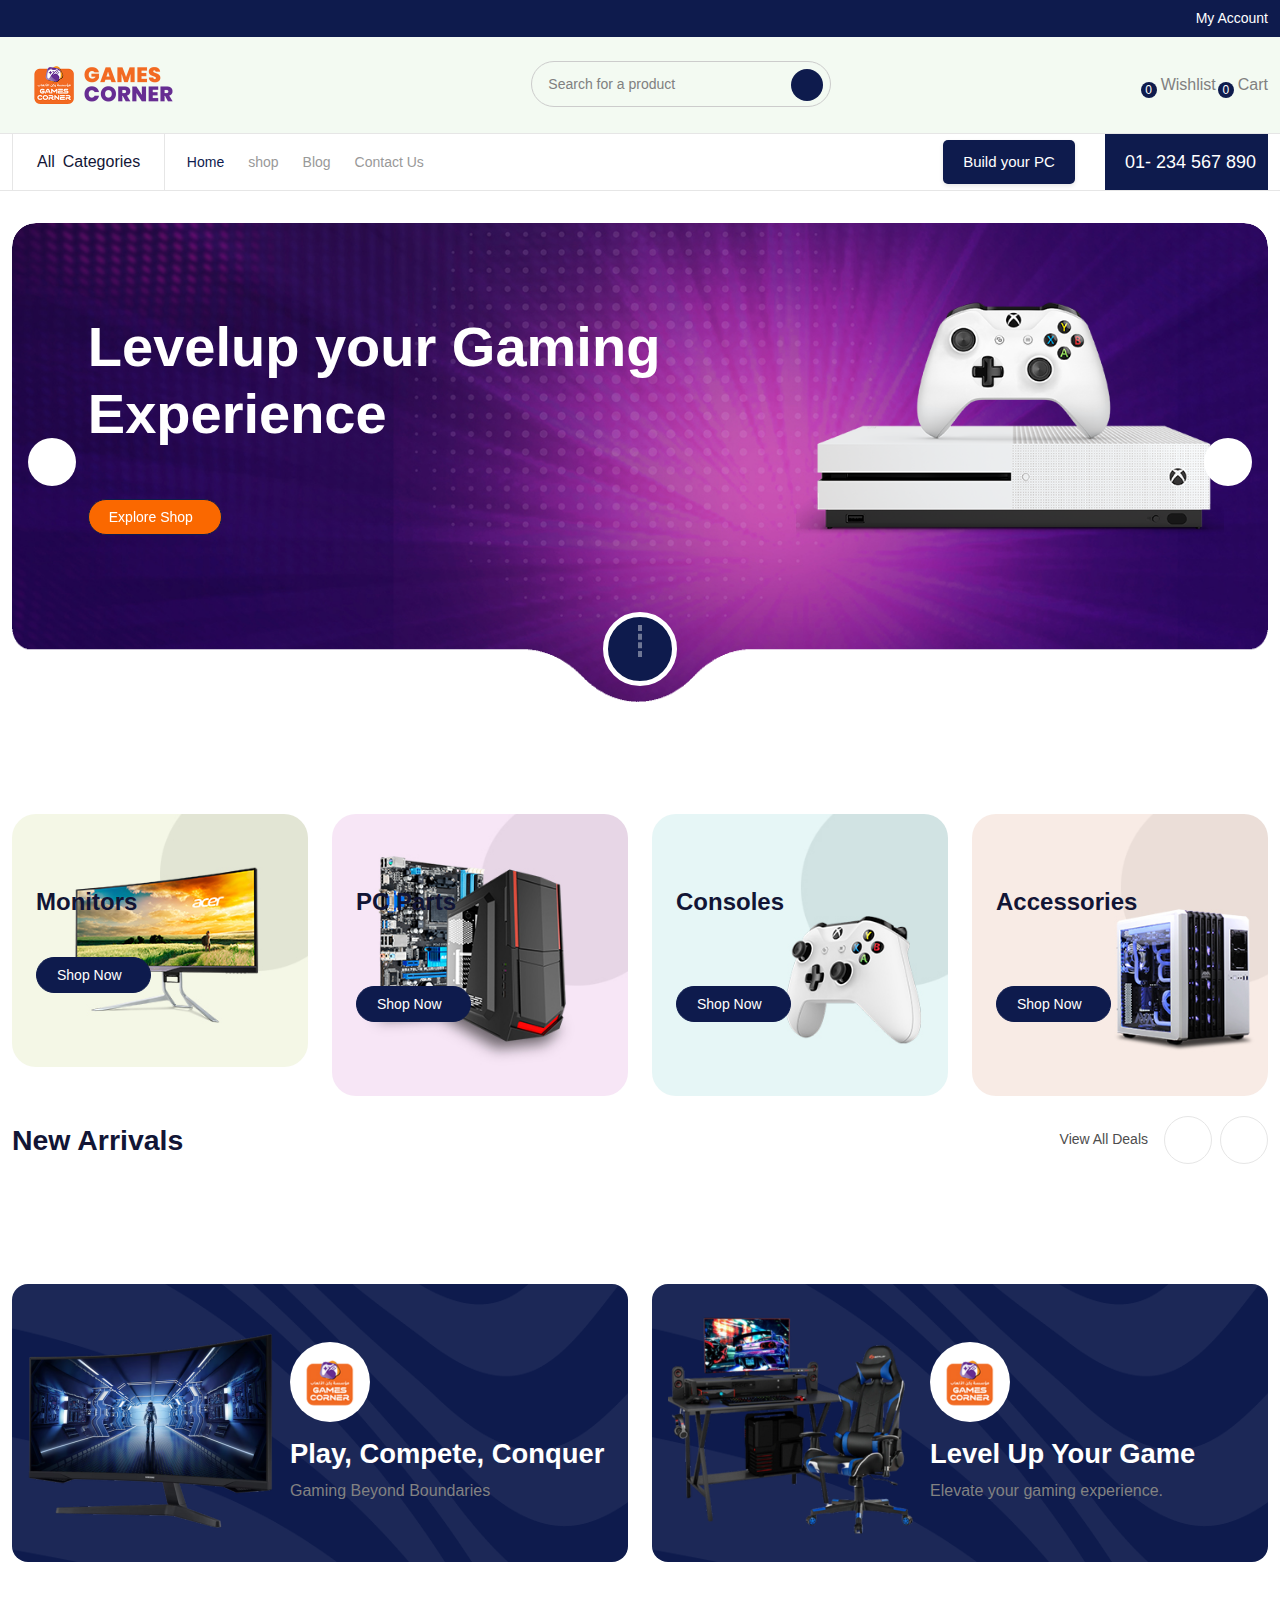
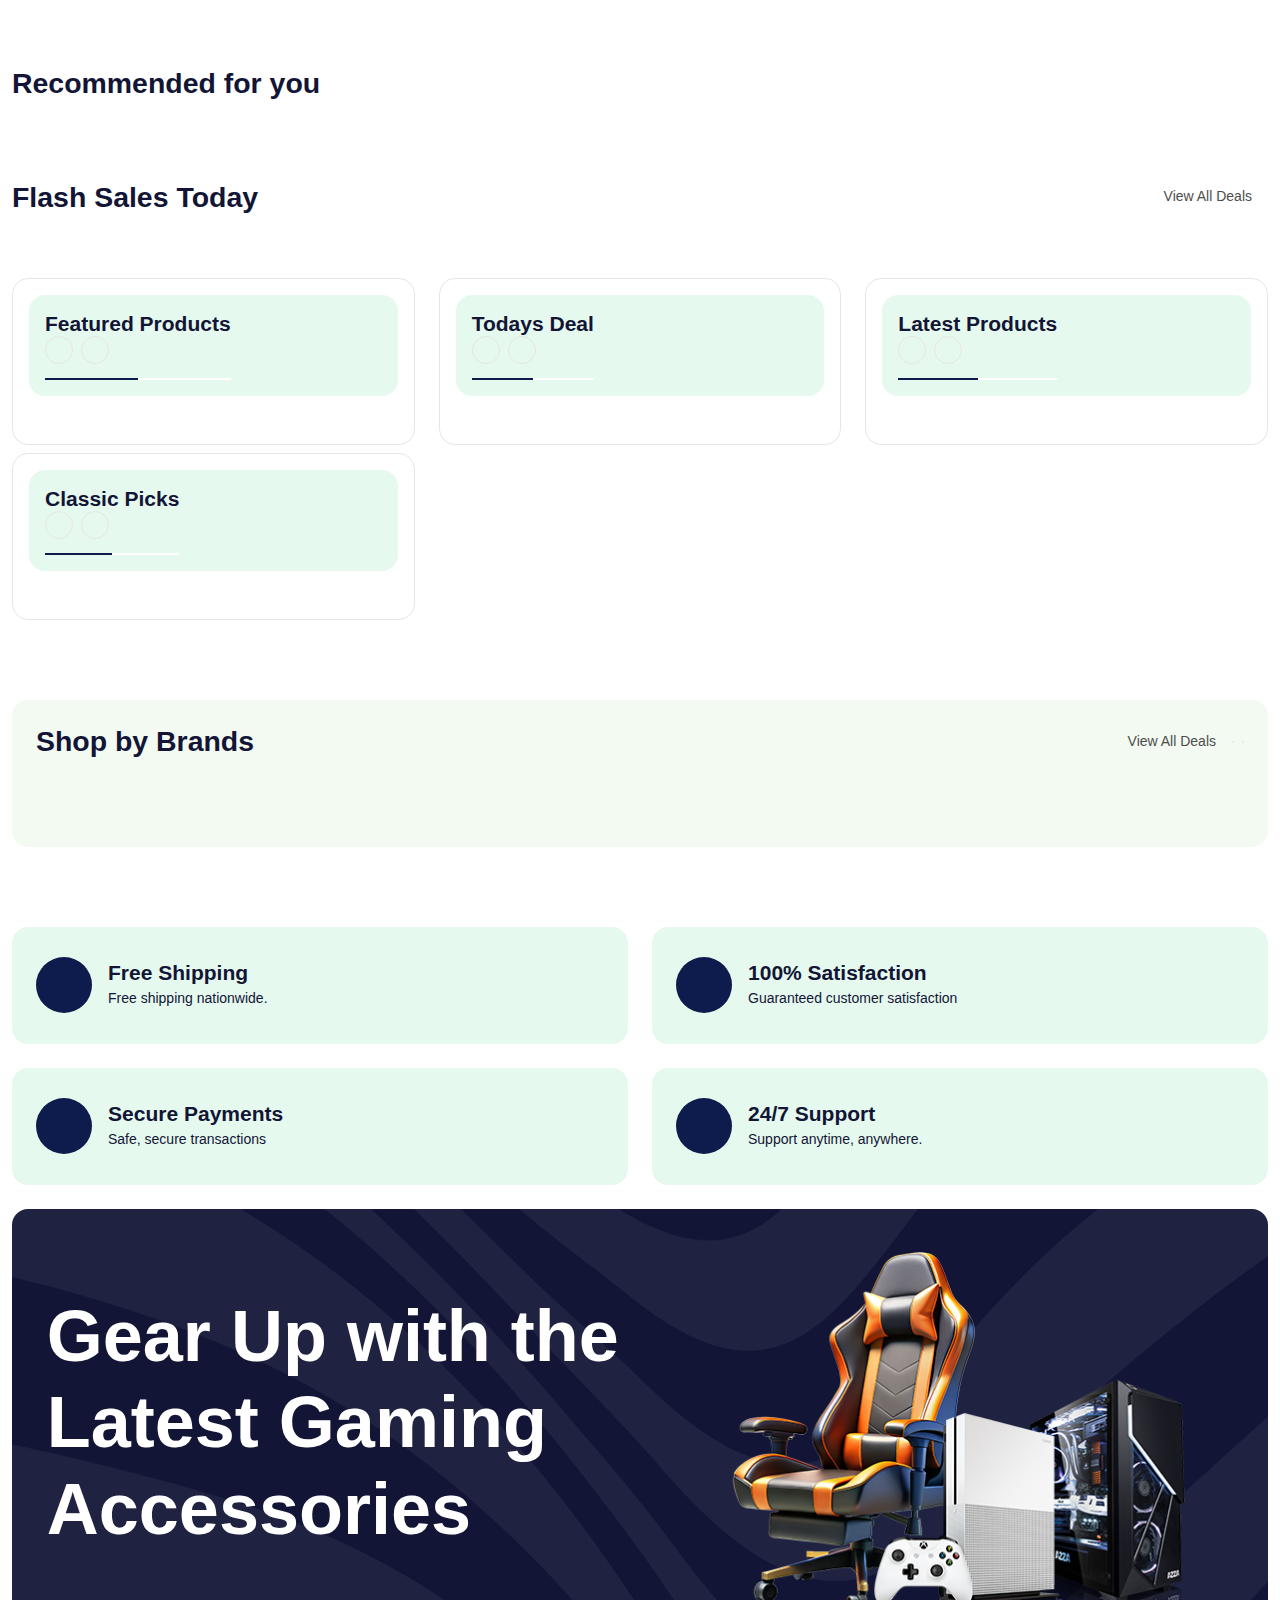
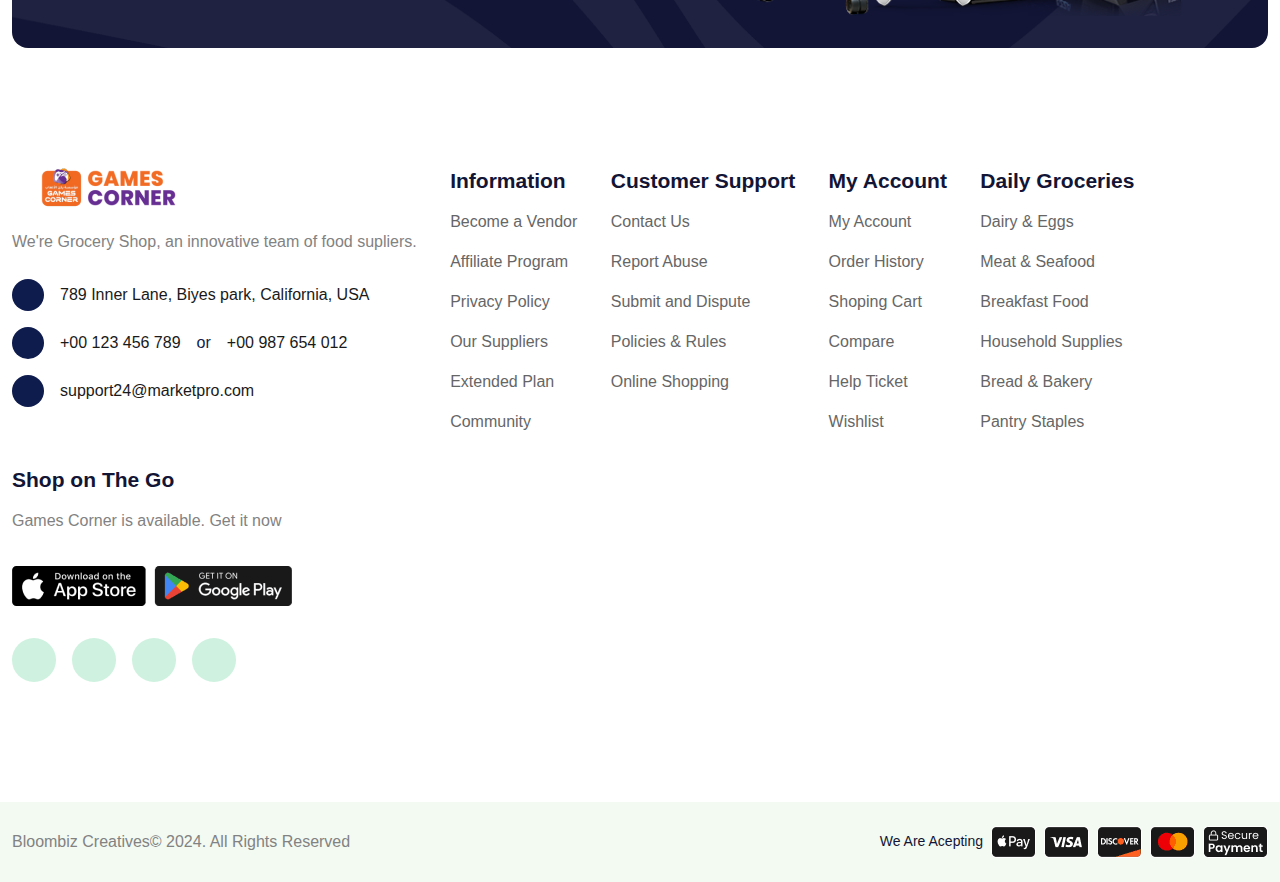
==== commit 102e0c98: "new" ====
--- a/gamescorner.ae-main/index.html
+++ b/gamescorner.ae-main/index.html
@@ -421,21 +421,6 @@
       <div class="row gy-4">
         <div class="col-xl-3 col-sm-6 col-xs-6">
           <div class="promotional-banner-item position-relative rounded-24 overflow-hidden z-1">
-            <img src="assets/images/bg/banner 1.jpg" alt=""
-              class="position-absolute inset-block-start-0 inset-inline-start-0 w-100 h-100 object-fit-cover z-n1" />
-            <div class="promotional-banner-item__content">
-              <h6 class="promotional-banner-item__title text-32">
-                PC Parts<br /><br />
-              </h6>
-              <a href="shop.html" class="btn shop-now btn btn-main d-inline-flex align-items-center rounded-pill gap-8 mt-24" data-category="pc-parts">
-                Shop Now
-                <span class="icon text-xl d-flex"><i class="ph ph-arrow-right"></i></span>
-              </a>
-            </div>
-          </div>
-        </div>
-        <div class="col-xl-3 col-sm-6 col-xs-6">
-          <div class="promotional-banner-item position-relative rounded-24 overflow-hidden z-1">
             <img src="assets/images/bg/banner 2.jpg" alt=""
               class="position-absolute inset-block-start-0 inset-inline-start-0 w-100 h-100 object-fit-cover z-n1" />
               <div class="promotional-banner-item__content">
@@ -449,6 +434,22 @@
               </div>
           </div>
         </div>
+        <div class="col-xl-3 col-sm-6 col-xs-6">
+          <div class="promotional-banner-item position-relative rounded-24 overflow-hidden z-1">
+            <img src="assets/images/bg/banner 1.jpg" alt=""
+              class="position-absolute inset-block-start-0 inset-inline-start-0 w-100 h-100 object-fit-cover z-n1" />
+            <div class="promotional-banner-item__content">
+              <h6 class="promotional-banner-item__title text-32">
+                PC Parts<br /><br />
+              </h6>
+              <a href="shop.html" class="btn shop-now btn btn-main d-inline-flex align-items-center rounded-pill gap-8 mt-24" data-category="pc-parts">
+                Shop Now
+                <span class="icon text-xl d-flex"><i class="ph ph-arrow-right"></i></span>
+              </a>
+            </div>
+          </div>
+        </div>
+       
         <div class="col-xl-3 col-sm-6 col-xs-6">
           <div class="promotional-banner-item position-relative rounded-24 overflow-hidden z-1">
             <img src="assets/images/bg/banner3.jpg" alt=""
